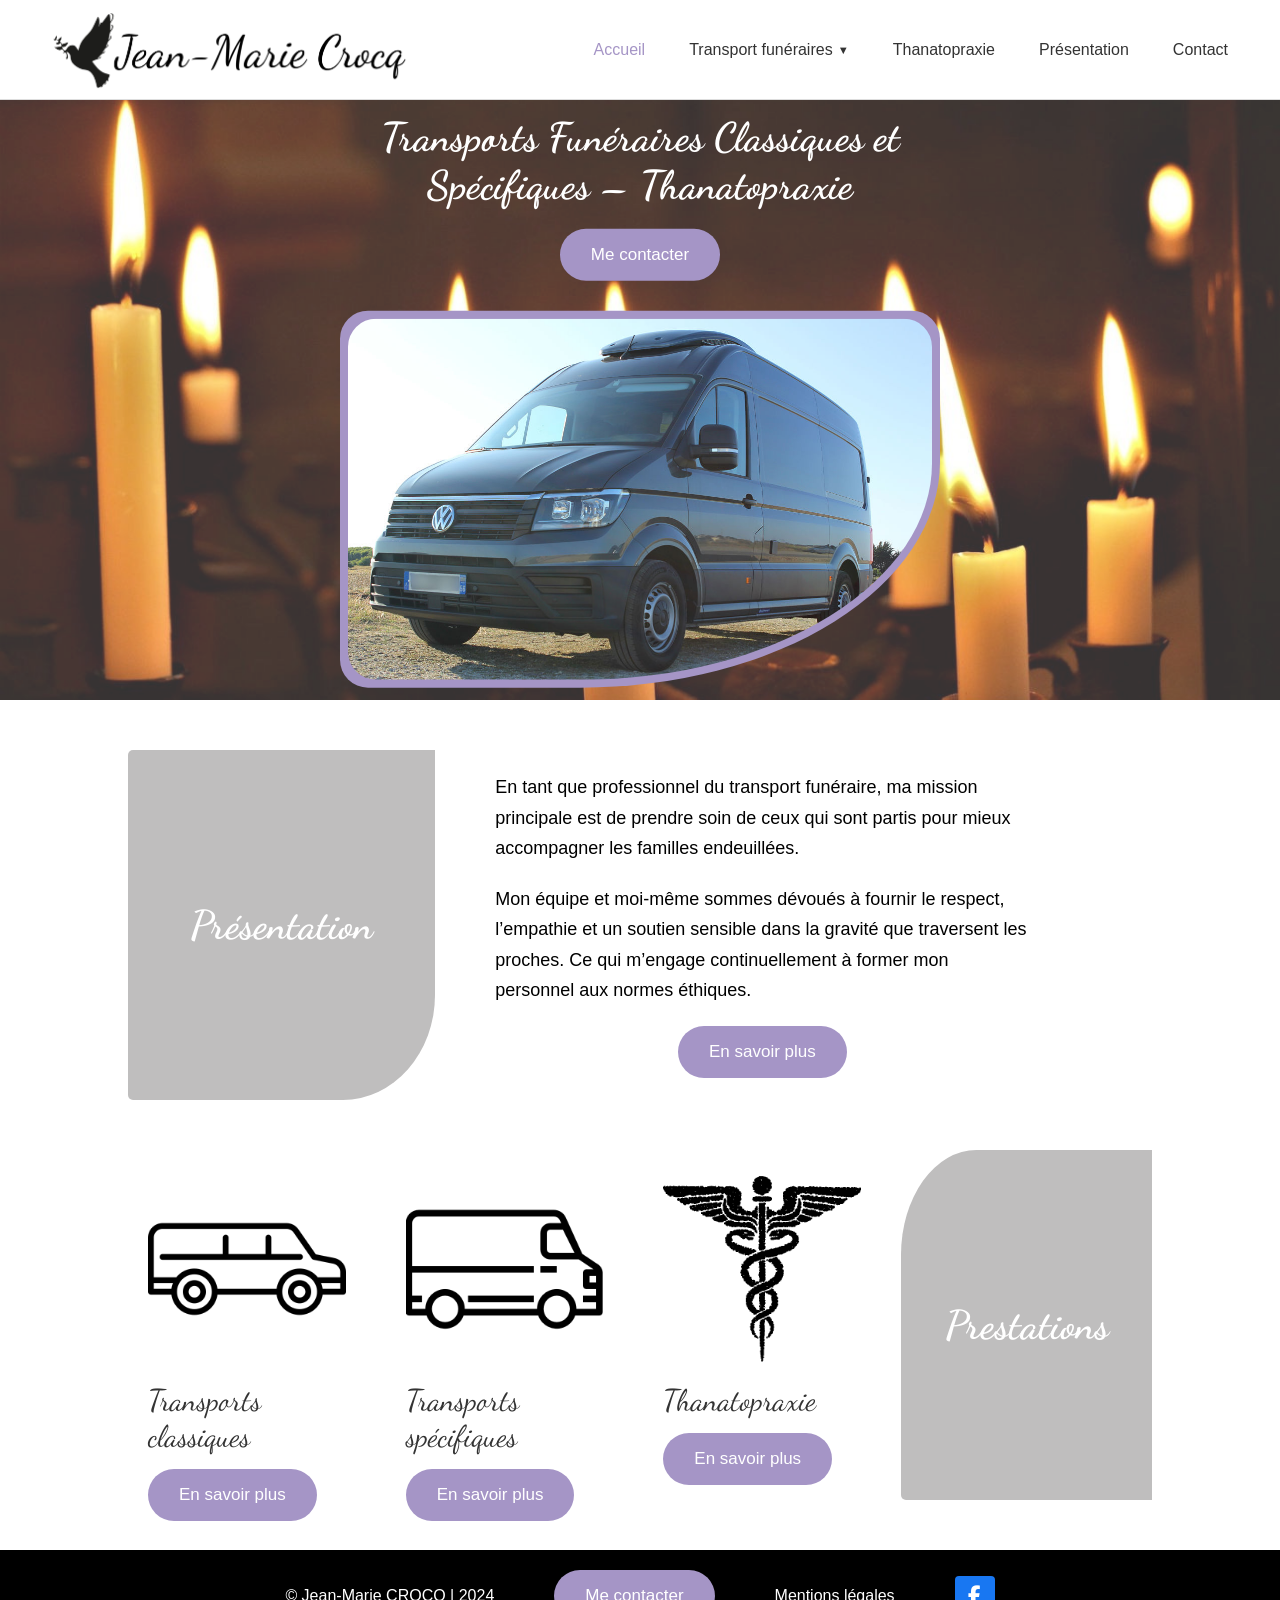
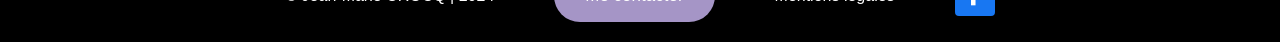
==== index.html @ d657bfb8 "premiere publication" ====
<!DOCTYPE html>
<html lang="fr-FR">
<head>
    <meta charset="UTF-8">
    <meta name="viewport" content="width=device-width, initial-scale=1.0">
    <title>Transport Funéraire Bretagne</title>
    <link rel="stylesheet" href="./styles.css">
    <link rel="stylesheet" href="https://cdnjs.cloudflare.com/ajax/libs/font-awesome/6.5.0/css/all.min.css">
    <link rel="preconnect" href="https://fonts.googleapis.com">
    <link rel="preconnect" href="https://fonts.gstatic.com" crossorigin>
    <link href="https://fonts.googleapis.com/css2?family=Dancing+Script:wght@400..700&display=swap" rel="stylesheet">
</head>
<body>

    <header>
        <nav>
            <div class="logo">
                <a href="./index.html"><img src="./Images/acceuil/Logo-Jean-marie-crocq-2.png" alt="Logo"></a>
            </div>

            <button class="menu-toggle">☰</button>

            <div class="Navigation">
                <ul>
                    <li><a href="#" class="active">Accueil</a></li>
                    <li class="dropdown">
                        <a href="#" class="dropdown-toggle">Transport funéraires <span class="arrow">▼</span></a>
                        <ul class="dropdown-menu">
                            <li><a href="./transports-specifiques.html">Transports spécifiques</a></li>
                            <li><a href="./transports-classiques.html">Transports classique</a></li>
                        </ul>
                    </li>
                    <li><a href="./thanatopraxie.html">Thanatopraxie</a></li>
                    <li><a href="./presentation.html">Présentation</a></li>
                    <li><a href="./contact.html">Contact</a></li>
                </ul>
            </div>
        </nav>
    </header>

    <main>
        <!-- Accueil -->
        <section class="acceuil">
            <img src="./Images/acceuil/bougies-deuil-funeraire.jpg" class="bougie" alt="Bougies deuil funéraire">
            <div class="Titre">
                <h1>Transports Funéraires Classiques et Spécifiques – Thanatopraxie</h1>
                <a href="./contact.html" class="btn btn-small">Me contacter</a>
                <div class="fond-camion">
                    <img src="./Images/acceuil/camion-transport-funeraire-specifique.jpg" class="camion-specifique" alt="Camion de transport funéraire spécifique">
                </div>
            </div>
        </section>

        <!-- Présentation -->
        <section class="presentation">
            <div class="presentation-titre">
                <h2>Présentation</h2>
            </div>
            <div class="presentation-texte">
                <p>En tant que professionnel du transport funéraire, ma mission principale est de prendre soin de ceux qui sont partis pour mieux accompagner les familles endeuillées.</p>
                <p>Mon équipe et moi-même sommes dévoués à fournir le respect, l’empathie et un soutien sensible dans la gravité que traversent les proches. Ce qui m’engage continuellement à former mon personnel aux normes éthiques.</p>
                <div class="texte-bas">
                    <a href="./presentation.html" class="btn">En savoir plus</a>
                </div>
            </div>
        </section>

        <!-- Prestations -->
        <section class="prestations">
            <div class="prestations-items">
                <div class="prestation-item">
                    <img src="./Images/acceuil/transport-funeraire-classique.png" alt="Transports classiques">
                    <p>Transports classiques</p>
                    <a href="./transports-classiques.html" class="btn">En savoir plus</a>
                </div>
                <div class="prestation-item">
                    <img src="./Images/acceuil/transport-funeraire-specifique.png" alt="Transports spécifiques">
                    <p>Transports spécifiques</p>
                    <a href="./transports-specifiques.html" class="btn">En savoir plus</a>
                </div>
                <div class="prestation-item">
                    <img src="./Images/acceuil/caduce-thanatopraxie.png" alt="caduce-thanatopraxie">
                    <p>Thanatopraxie</p>
                    <a href="./thanatopraxie.html" class="btn">En savoir plus</a>
                </div>
            </div>

            <div class="prestations-titre">
                <h2>Prestations</h2>
            </div>
        </section>
    </main>
    <script src="./script.js"></script>
    <!-- Footer -->
    <footer>
        <div class="footer-content">
            <p>&copy; Jean-Marie CROCQ | 2024</p>
            <a href="./contact.html" class="btn">Me contacter</a>
            <a href="./mentions-legales.html" class="mention-legales">Mentions légales</a>
            <div class="social">
                <a href="https://www.facebook.com/Transportfunerairebretagne" target="_blank" class="facebook-btn">
                    <i class="fab fa-facebook-f"></i>
                </a>
            </div>
        </div>
    </footer>

</body>
</html>
---- styles.css ----
:root{
    --btn-bg: #A595C6;
    --btn-text: white;
    --btn-hover-bg: grey;
    --btn-transition: 0.3s;
    --fond-texte: #BFBEBE;
}

* {
    margin: 0;
    padding: 0;
    box-sizing: border-box;
}

h1, h2, h3, h4, h5, h6 {
    font-family: 'Dancing Script', cursive;
    font-size: 2.5rem;
}


/**************************** Acceuil ********************/


/* HEADER */
header {
    position: fixed;
    top: 0;
    left: 0;
    z-index: 1000;
    width: 100%;
    height: 100px;
    background-color: white;
    display: flex;
    justify-content: center;
    padding: 0 40px;
    border-bottom: 1px solid #ddd;
}

/* NAV */
nav {
    width: 100%;
    max-width: 1200px;
    display: flex;
    align-items: center;
    justify-content: space-between;
}

.menu-toggle{
    display:none;
}

/* LOGO */
.logo {
    display: flex;
    align-items: center;
}

.logo img {
    max-height: 80px;
}

/* NAVIGATION */
.Navigation {
    display: flex;
    justify-content: flex-end;
}

nav ul {
    display: flex;
    gap: 20px;
    list-style: none;
    align-items: center;
}

nav li {
    position: relative;
}

nav a {
    display: flex;
    align-items: center;
    height: 40px;
    text-decoration: none;
    color: #333;
    font-size: 16px;
    padding: 8px 12px;
    transition: 0.3s;
}

nav a:hover {
    color: #A595C6;
}

nav a.active {
    color: #A595C6;
}

/* DROPDOWN */
.dropdown-toggle {
    display: inline-flex;
    align-items: center;
    gap: 5px;
    height: 100%;
}

.arrow {
    font-size: 0.7em;
}

.dropdown-menu {
    display: none;
    position: absolute;
    left: 0;
    background-color: white;
    min-width: 200px;
    flex-direction: column;
    box-shadow: 0 5px 15px rgba(0,0,0,0.1);
    border-radius: 5px;
}
.dropdown-menu li:first-child {
    margin-top: 10px;
}

.dropdown-menu li {
    width: 100%;
}

.dropdown-menu a {
    display: block;
    padding: 10px;
}

.dropdown-menu a:hover {
    background-color: #f0f0f0;
}

.dropdown:hover .dropdown-menu {
    display: flex;
}

/* MAIN CONTENT */
body {
    padding-top: 100px;
    font-family: Arial, sans-serif;
}

/* ACCUEIL */
.acceuil {
    position: relative;
    display: flex;
    flex-direction: column;
    align-items: center;
    width: 100%;
}

.bougie {
    width: 100%;
    height: 70vh;
    max-height: 600px;
    min-height: 400px;
    object-fit: cover;
    opacity: 0.8;
}

.Titre {
    position: absolute;
    top: 50%;
    left: 50%;
    transform: translate(-50%, -50%);
    text-align: center;
    display: flex;
    flex-direction: column;
    gap: 20px;
    color: white;
}


.fond-camion {
    width: 100%;
    max-width:600px;
    margin: 10px auto 0;
    background-color: var(--btn-bg);
    border-radius: 28px 28px 60% 28px;
    overflow: hidden;
    padding: 8px;
}

.camion-specifique {
    width: 100%;
    display: block;
    border-radius: 28px 28px 60% 28px;
}

.Titre .btn-small {
    width: auto;
    align-self: center;
    display: inline-block;
}

.btn-small {
    padding: 10px 20px;
    font-size: 16px;
    min-width: 150px;
    background-color: var(--btn-bg);
    color: var(--btn-text);
    transition: background-color var(--btn-transition), color var(--btn-transition);
}

.btn-small:hover {
    background-color: var(--btn-hover-bg);
    color: var(--btn-text);
}

/* PRÉSENTATION */
.presentation {
    display: flex;
    width: 80%;
    max-width: 1200px;
    height: 350px;
    margin: 50px auto;
    gap: 20px;
}

.presentation-titre {
    width: 30%;
    background-color: var(--fond-texte);
    color: white;
    display: flex;
    align-items: center;
    justify-content: center;
    border-radius: 5px 0 0 5px;
    border-bottom-right-radius: 30%;
    padding: 0 10px;
}

.presentation-titre h2 {
    color: white;
}

.presentation-texte {
    width: 60%;
    display: flex;
    flex-direction: column;
    justify-content: center;
    padding: 10px 40px;
    gap: 20px;
}

.presentation-texte p {
    font-size: 18px;
    line-height: 1.7;
}

.texte-bas {
    display: flex;
    justify-content: center;
}

/* PRESTATIONS */
.prestations {
    display: flex;
    width: 80%;
    height: 350px;
    max-width: 1200px;
    margin: 50px auto;
    gap: 20px;
}

.prestations-items {
    width: 90%;
    display: flex;
    gap: 20px;
    justify-content: space-between;
    align-items: stretch;
    margin: 0 auto;
}

.prestation-item {
    flex: 1;
    padding: 20px;
}

.prestation-item img {
    width: 100%;
    height: auto;
    max-height: 200px;
    object-fit: contain;
}

.prestation-item p {
    font-size: 30px;
    color: #333;
    margin-top: 10px;
    margin-bottom: 15px;
    font-family: 'Dancing Script', cursive;
}

.prestation-item a{
    margin-bottom: 10px;
}

.prestations-titre {
    width: 30%;
    display: flex;
    justify-content: center;
    align-items: center;
    background-color: var(--fond-texte);
    border-radius: 5px;
    border-radius: 5px 0 0 5px;
    border-top-left-radius: 30%;
}

.prestations-titre h2 {
    color: white;
    padding: 20px;
}

/* BOUTONS COMMUNS */
.btn {
    display: inline-block;
    padding: 16px 31px;
    font-size: 17px;
    text-decoration: none;
    border-radius: 28px;
    background-color: var(--btn-bg);
    color: var(--btn-text);
    cursor: pointer;
    transition: background-color var(--btn-transition), color var(--btn-transition);
}

.btn:hover {
    background-color: var(--btn-hover-bg);
    color: var(--btn-text);
}

/* FOOTER */
footer {
    padding: 20px;
    background-color: black;
    color: white;
    text-align: center;
}

footer .footer-content {
    display: flex;
    flex-wrap: wrap;
    justify-content: center;
    align-items: center;
    gap: 60px;
}

.mention-legales {
    color: white;
    text-decoration: none;
}

.mention-legales:hover {
    color: var(--btn-bg);
}

/* Social button */
.facebook-btn {
    width: 40px;
    height: 40px;
    background-color: #1877F2;
    color: white;
    display: flex;
    align-items: center;
    justify-content: center;
    border-radius: 4px;
    text-decoration: none;
    font-size: 20px;
    transition: 0.3s;
}

.facebook-btn:hover {
    background-color: #0d5ed7;
    transform: scale(1.05);
}

/****************************Transport specifique***********************/

.transportspe{
    display: flex;
    flex-direction: column;
    align-items: center;
    width: 100%;
}

.descriptioncrafter {
    display: flex;
    justify-content: center;
    align-items: flex-start;
    width: 100%;
    max-width: 1200px;
    margin: 20px auto;
    gap: 20px;
}

.descriptioncrafter > div {
    display: flex;
    flex-direction: column;
    justify-content: center;
    align-items: center;
}

.descriptioncrafter > div:first-child {
    display: flex;
    flex-direction: column;
    justify-content: center;
    align-items: flex-start;
}

.descriptioncrafter > div:last-child {
    width: 40%;
    display: flex;
    justify-content: center;
    align-items: center;
}

.cerceuil {
    width: 100%;
    height: auto;
    object-fit: cover;
    border-radius: 0 0 0 50%;
}

.textecrafter {
    width: 100%;
    display: flex;
    flex-direction: column;
    justify-content: center;
    gap: 20px;
}

.textecrafter h2{
    align-self: center;
    margin-bottom: 20px;
}

.separateur-texte {
    width: 30%;
    display: flex;
    justify-content: center;
    margin: 20px auto;
}

                /* Carrousel */

/* Conteneur global du carrousel */

.galerie {
    width:100%;
}

.carousel {
    display: flex;
    flex-direction: column;
    align-items: center;
    width: 85%;
    max-width: 1100px;
    margin: 50px auto;
}

.carousel-main {
    position: relative;
    width: 100%;
    overflow: visible;
    display: flex;
    align-items: center;
}

/* Boutons next / prev */
.carousel button {
    width:45px;
    height:45px;
    border-radius:50%;
    border:none;
    background:rgba(165,149,198,0.9);
    color:white;
    font-size:22px;
    cursor:pointer;
}

.carousel-main button {
    position: absolute;
    top: 50%;
    transform: translateY(-50%);
    z-index: 10;
}

.carousel-dots {
    display: flex;
    gap: 8px;
    margin-top: 15px;
}

.dot {
    width: 12px;
    height: 12px;
    border-radius: 50%;
    background: rgba(0,0,0,0.5);
    cursor: pointer;
}

.carousel-dots .dot {
    width:10px;
    height:10px;
    background:#ccc;
}

.carousel-dots .dot.active {
    background:#A595C6;
    transform:scale(1.2);
}

.dot.active {
    background: #A595C6;
}


.carousel button:hover {
    background: #A595C6;
}

.carousel button img {
    width: 24px;
    height: 24px;
}

#prev {
    left:-70px;
}


#next {
    right:-70px;
}

/* Conteneur des slides */
.carousel-inner {
    display: flex;
    width: 100%;
    height: 550px;
    overflow: hidden;
}

.carousel-inner .slide {
    flex: 0 0 100%;
}


/* Chaque slide */
.slide {
    flex: 0 0 100%;
    height: 100%;
    display: flex;
    justify-content: center;
    align-items: center;
}

.slide img {
    max-width: 90%;
    max-height: 90%;
    object-fit: contain;
    border-radius: 15px;
    box-shadow: 0 10px 25px rgba(0,0,0,0.15);
    cursor: zoom-in;
}

/* Style des dots de navigation */
.carousel-dots {
    display: flex;
    justify-content: center;
    gap: 8px;
    margin-top: 10px;
}

.carousel-dots .dot {
    width: 12px;
    height: 12px;
    border-radius: 50%;
    background-color: rgba(0, 0, 0, 0.5); /* Gris clair */
    transition: background-color 0.3s;
    cursor: pointer;
}

.carousel-dots .dot.active {
    background-color: #A595C6; /* Couleur de l'élément actif */
}

/* LIGHTBOX */
.lightbox {
    position: fixed;
    top: 0;
    left: 0;
    width: 100%;
    height: 100%;
    background: rgba(0,0,0,0.9);
    display: flex;
    align-items: center;
    justify-content: center;
    z-index: 2000;
}

.lightbox img {
    max-width: 90%;
    max-height: 90%;
}

.lightbox button {
    position: absolute;
    top: 50%;
    transform: translateY(-50%);
    
    width: 60px;
    height: 60px;
    border-radius: 50%;
    
    display: flex;
    align-items: center;
    justify-content: center;

    font-size: 30px;
    background: rgba(255,255,255,0.2);
    border: none;
    color: white;
    cursor: pointer;
}

.lightbox button:hover {
    background: rgba(255,255,255,0.4);
}

.lightbox .prev { left: 20px; }
.lightbox .next { right: 20px; }

.lightbox .close {
    position: absolute;
    top: 20px;
    right: 30px;
    font-size: 40px;
    color: white;
    cursor: pointer;
}


/****************************Transport Classique***********************/

.transportclassique {
    display: flex;
    flex-direction: column;
    align-items: center;
    width: 100%;
}

.vehiculepresentation{
    width: 80%;
}

.peugvolk{
    display: flex;
    flex-direction: row;
    margin: 30px;
    gap: 10%;
}


.peugexpert{
    flex: 1;
    display: flex;
    flex-direction: column;
    align-items: center;
    gap: 20px;
}

.peugexpert p{
    line-height: 2;
}

.peugexpert li{
    line-height: 2;
}

.volktransporteur{
    flex: 1;
    display: flex;
    flex-direction: column;
    align-items: center;
    gap: 20px;
}

.volktransporteur p{
    line-height: 2;
}

.volktransporteur li{
    line-height: 2;
}

.map-section{
    margin: 30px 0;
}


.map {
    display: flex;
    flex-direction: column;
    align-items: center;
    justify-content: center;
    width: 100%;
    gap: 20px;
}

.map iframe {
    width: 100%;
    height: 450px;
    border: 0;
}

.dimension{
    text-decoration: underline;
}

.imagecamion{
    display: flex;
    gap: 30px;
}

.imagecamion img {
    width: 100%;
    height: auto;
    object-fit: cover;
    border-radius: 10px;
    transition: transform 0.3s ease;
}

.imagecamion img:hover {
    transform: scale(1.2);
    cursor: zoom-in;
}




/****************************Thanatopraxie***********************/

.texte-thanato {
    width: 80%;
    margin: 50px auto;
}

.texte {
    display: flex;
    align-items: center;
    justify-content: top;
    gap: 60px;
}

.texte > div:first-child {
    flex: 2;
}

.images-thanato {
    flex: 1;
    display: flex;
    flex-direction: column;
    gap: 50px;
    align-items: center;
}

.images-thanato img {
    width: 100%;
    max-width: 350px;
    border-radius: 10px;
    object-fit: cover;
}

.texte p {
    margin: 20px 0;
    line-height: 1.8;
    text-align: justify;
}

.texte h2 {
    margin-bottom: 30px;
}

.experience-thanato{
    width: 80%;
    margin: 50px auto;
    display: flex;
    flex-direction: column;
    align-items: center;
    gap: 20px;
}

/****************************Presentation***********************/

.presentation-quisuisje{
    width: 80%;
    margin: 50px auto;
    display: flex;
    flex-direction: column;
    gap: 30px;
}

.quisuisje{
    display: flex;
    justify-content: center;
    align-items: center;
}

.texte-quisuisje p {
    margin: 20px 0;
    line-height: 1.8;
    text-align: justify;
}

.photo-presentation {
    width: 100%;
    border-radius: 10px;
    object-fit: cover;
    display: flex;
    justify-content: center;
    align-items: center;
    margin: 50px 0
}

/****************************Mentions légales******************************/

.mention-legal-texte {
    width: 80%;
    max-width: 1000px;
    margin: 50px auto;
    display: flex;
    flex-direction: column;
    gap: 40px;
}

.mention-legal-texte h2 {
    font-size: 2.2rem;
    margin-bottom: 15px;
    color: #444;
}

.mention-legal-texte p {
    margin-bottom: 10px;
    line-height: 1.8;
    text-align: justify;
    color: #333;
}





/****************************Haut de page***********************/

.haut-de-page{
    position: relative;
    width: 100%;
}

.haut-de-page h1{
    position: absolute;
    top: 50%;
    left: 40%;
    color: white;
    font-size: 52px;
    font-family: 'Dancing Script', handwriting;
    text-shadow: 
        1px 1px 2px black,
        -1px -1px 2px black,
        1px -1px 2px black,
        -1px 1px 2px black;
}

.bougie2 {
    width: 100%;
    height: 250px;
    object-fit: cover;
    opacity: 0.6;
    display: block;
}

.mention-legal-texte{
    width: 80%;
    display: flex;
    flex-direction: column;
    justify-content: center;
}





/********************************* CONTACT ******************************/


.contact-container {
    display: flex;
    gap: 40px;
    width: 80%;
    max-width: 1200px;
    margin: 50px auto;
    align-items: flex-start;
}

        /* FORMULAIRE */
.formulaire {
    flex: 2;
}

.formulaire h2 {
    margin-bottom: 10px;
}

.formulaire p {
    margin-bottom: 20px;
}


.formulaire form {
    display: flex;
    flex-direction: column;
    gap: 20px;
}


.ligne {
    display: flex;
    gap: 20px;
}


.champ {
    display: flex;
    flex-direction: column;
    flex: 1;
}

            /* Inputs */
input, textarea {
    padding: 12px;
    border: 1px solid #ccc;
    border-radius: 6px;
    font-size: 16px;
    width: 100%;
    background-color: #e6e6e6;
}

            /* Message */
textarea {
    min-height: 120px;
    resize: none;
}

            /* Bouton */
.formulaire button {
    background-color: #A595C6;
    color: white;
    padding: 12px;
    border: none;
    border-radius: 20px;
    cursor: pointer;
    transition: 0.3s;
    width: 20%;
}


button:hover {
    background-color: grey;
}

#success-message {
    display: none;
    color: green;
    margin-top: 10px;
}

        /* INFOS */
.information {
    flex: 1;
    background-color: #f5f5f5;
    padding: 25px;
    border-radius: 10px;
    border-left: 4px solid #A595C6;
}

.information h3 {
    margin-top: 15px;
    margin-bottom: 5px;
    font-size: 2rem;
}

.information a {
    display: block;
    margin-bottom: 10px;
    color: #333;
    text-decoration: none;
}

.information a:hover {
    color: #A595C6;
}

        /* Ligne icone + texte */
.info-ligne {
    display: flex;
    align-items: center;
    gap: 10px;
    margin-bottom: 10px;
}

        /* Icônes */
.info-ligne img {
    width: 20px;
    height: 20px;
    flex-shrink: 0;
}

        /* Texte à côté */
.info-ligne a,
.info-ligne p,
.info-ligne address {
    margin: 0;
    line-height: 1.4;
}

        /* Adresse bloc */
.info-ligne address {
    font-style: normal;
}

/* Message erreur */

.success-message {
    display: none;
    color: green;
    background: #e8ffe8;
    padding: 10px;
    border-radius: 5px;
    margin-bottom: 15px;
}

.error-message {
    display: none;
    color: red;
    background: #ffe8e8;
    padding: 10px;
    border-radius: 5px;
    margin-bottom: 10px;
}

/************************** RESPONSIVE **********************************/
@media (max-width: 768px) {
    /************************* General ************************/
    h1, h2, h3, h4, h5, h6 {
        font-family: 'Dancing Script', cursive;
        font-size: 2rem;
    }

    header {
        position: relative;
        height: 70px;
        padding: 10px 20px;
        z-index:3000;
    }

    body {
        padding-top: 0;
        background-color: white;
    }

    nav{
        display:flex;
        justify-content: space-between;
        align-items: center;
        gap:15px;
        flex-wrap:wrap;
    }

    .logo img{
        max-height:40px;
    }

    nav ul{
        flex-wrap:wrap;
        justify-content:center;
        gap:10px;
    }

    nav a{
        font-size:15px;
        padding:8px;
    }

    .menu-toggle{
        display:block;
        border:none;
        background:none;
        font-size:35px;
        cursor:pointer;
    }

    .Navigation{
        display:none;
        width:100%;
    }

    .Navigation.active{
        display:block;
        background-color: white;
        position: absolute;
        top: 70px;
        left: 0;
        width: 100%;
        z-index: 2000;
    }

    .Navigation ul{
        display:flex;
        flex-direction:column;
        width:100%;
    }

    .Navigation li{
        width:100%;
    }

    .Navigation a{
        justify-content:center;
        padding:12px;
        border-top:1px solid #ddd;
    }

    .dropdown {
        display: block;
        margin: 0;
        padding:0;
    }


    .dropdown-menu {
        display: none;
        position: static;
        flex-direction: column;
        width: 100%;
        background-color: white;
        box-shadow: none;
        margin: 0;
        border-top:none;
    }

    .dropdown-menu li {
        width: 100%;
    }

    .dropdown-menu a {
        padding: 12px;
        text-align: center;
        border-top: 1px solid #ddd;
        justify-content: center;
    }

    .dropdown > .dropdown-toggle {
        display: none;
        margin: 0;
        padding:0;
    }

    .dropdown-menu li:first-child {
        margin-top: 0;
    }

    .dropdown.active .dropdown-menu {
        display:flex;
    }

    .bougie {
        height: 60vh;
        min-height: 500px;
        max-height: 700px;
    }

    .haut-de-page h1 {
        width: 100%;
        left: 0;
        top: 50%;
        transform: translateY(-50%);
        text-align: center;
        font-size: 32px;
        line-height: 1.2;
    }


    .separateur-texte {
        width: 30%;
        margin: 20px auto;
    }

    footer .footer-content {
        flex-direction: column;
        gap: 15px;
    }

    footer .footer-content p {
        margin: 0;
    }

    footer .footer-content .btn {
        margin: 5px auto;
    }



    /************************* Acceuil ************************/
    .Titre{
        width:90%;
        top: 60%;
    }

    .Titre h1{
        font-size:2rem;
    }
    .presentation{
        flex-direction:column;
        height:auto;
        width:90%;
        margin: 50px auto;
    }

    .presentation-titre,
    .presentation-texte{
        width:100%;
    }

    .presentation-texte{
        padding: 20px;
        min-height: 180px;
    }

    .presentation-titre{
        min-height: 100px;
    }

    .presentation-titre h2 {
        font-size: 2.2rem;
    }

    .presentation-texte p {
        font-size: 16px;
        line-height: 1.6;
    }

    .prestations{
        flex-direction:column-reverse;
        height:auto;
        width:90%;
    }

    .prestations-titre{
        width:100%;
        min-height: 100px;
    }

    .prestations-items{
        width: 90%;
        display: flex;
        flex-direction: column;
        justify-content: center;
        align-items: center;
        gap: 20px;
    }

    .prestation-item{
        width: 90%;
        max-width: 420px;
        margin: auto;
        padding: 15px;
        display: flex;
        flex-direction: column;
        align-items: center;
        text-align: center;
    }
    .prestation-item img{
        width: 80%;
        max-height: 180px;
        margin: 0 auto;
        object-fit: contain;
    }

    .prestation-item p{
        width: 100%;
        text-align: center;
        font-size: 22px;
        margin: 8px 0;
    }

    .prestation-item .btn{
        padding: 10px 18px;
        font-size: 14px;
    }

    .prestation-item a{
        display: inline-block;
        margin: 10px auto;
    }




    /************************* Transport spécifique ************************/
    .descriptioncrafter {
        flex-direction: column;
        width: 90%;
        margin: 30px auto;
        gap: 30px;
    }

    .descriptioncrafter > div:first-child {
        width: 100%;
        align-items: center;
    }

    .descriptioncrafter > div:last-child {
        width: 100%;
    }

    .textecrafter {
        width: 100%;
        gap: 15px;
    }

    .textecrafter h2 {
        text-align: center;
        margin-bottom: 10px;
    }

    .textecrafter p {
        text-align: justify;
        line-height: 1.6;
    }

    .cerceuil {
        width: 100%;
        border-radius: 0 0 0 30%;
    }


    .contact-container {
        flex-direction: column;
    }

    .ligne {
        flex-direction: column;
    }

    .slide img {
        max-width: 85%;
        max-height: 240px;
    }

    .carousel {
        flex-direction: column;
        width: 95%;
        margin: 40px auto;
    }


    .carousel-inner {
        height: 250px;
    }

    .carousel button {
        width:35px;
        height:35px;
        font-size:18px;
        background: rgba(165,149,198,0.9);
    }

    .carousel-main button {
        position: absolute;
        top: 50%;
        transform: translateY(-50%);
        z-index: 10;
    }

    .carousel-main {
        overflow:hidden;
    }

    #prev {
        left:8px;
    }

    #next {
        right:8px;
    }


    
}
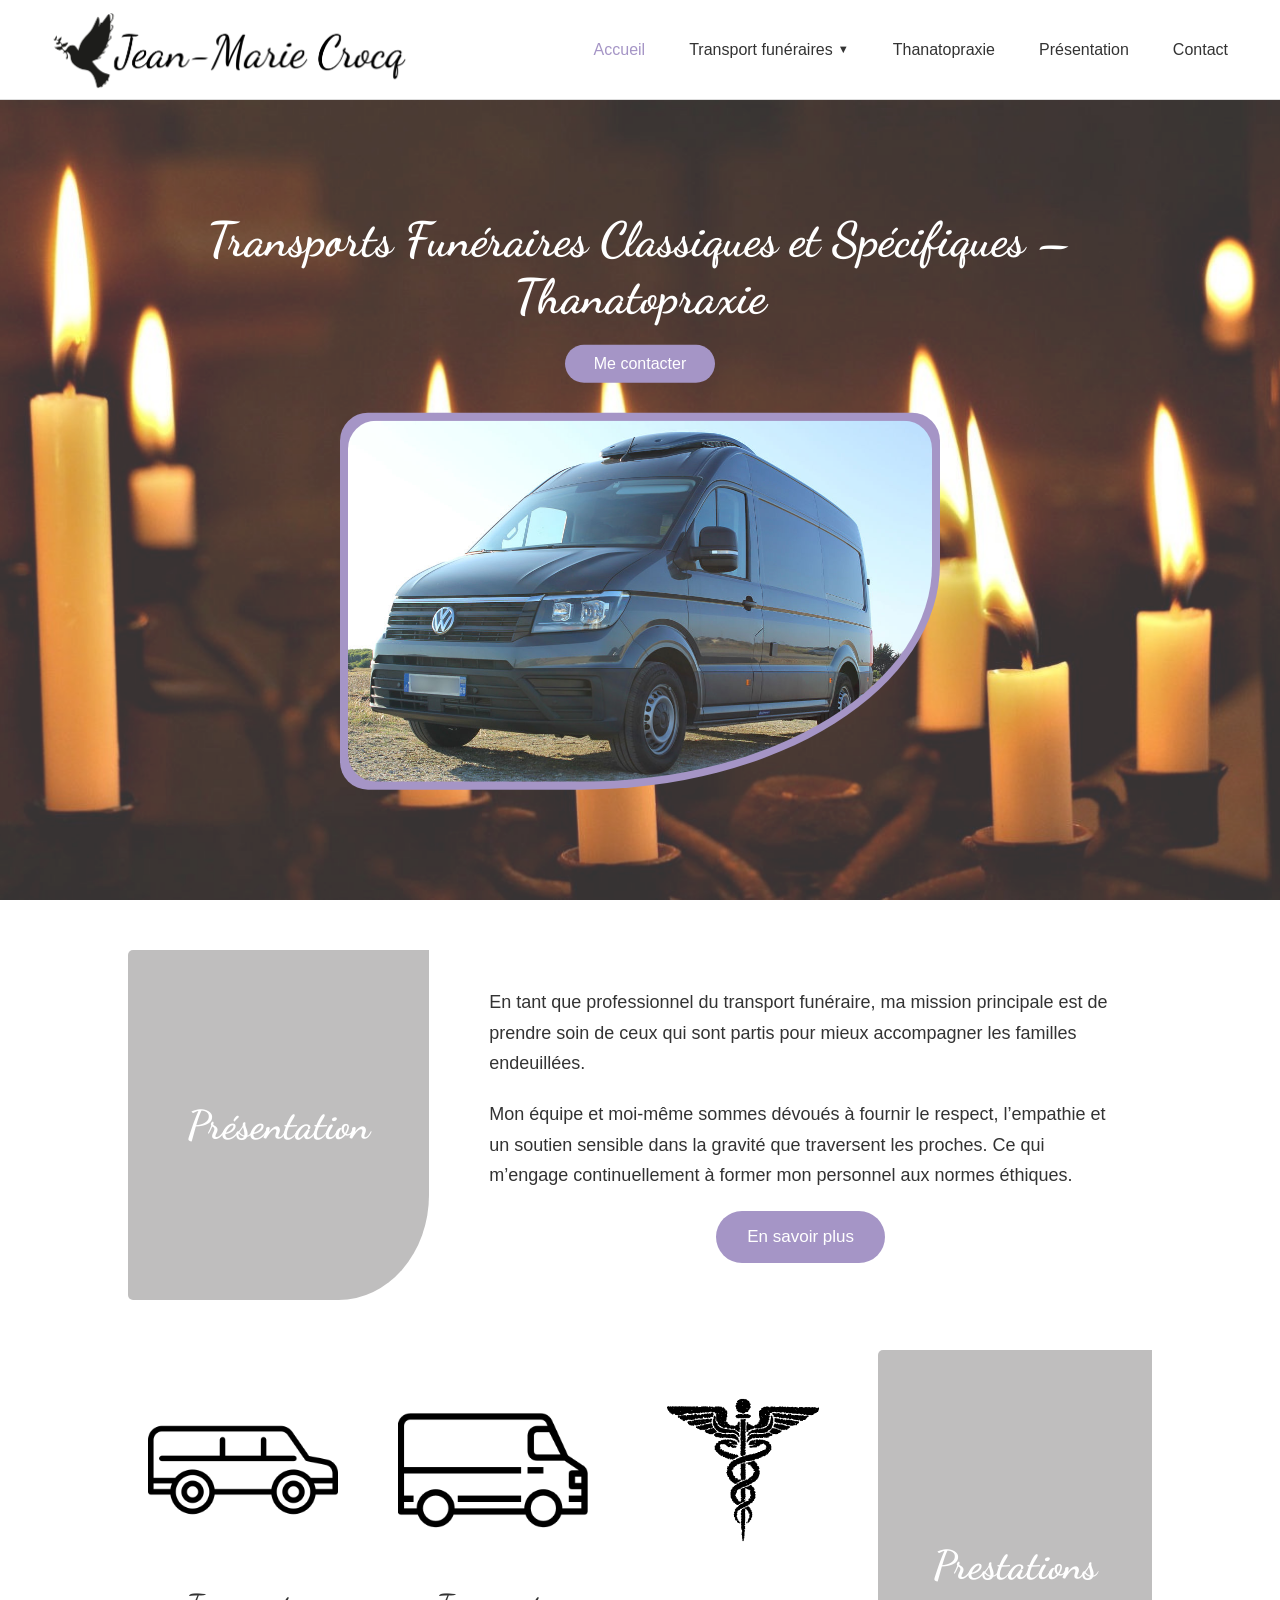
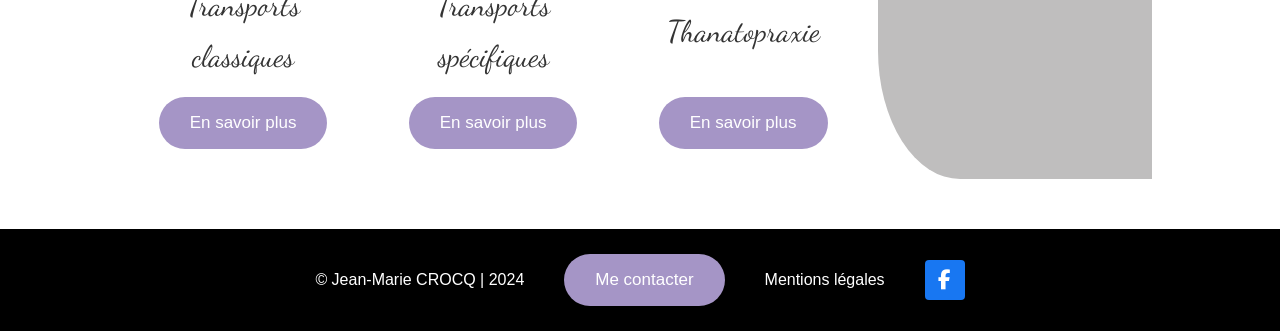
==== commit ad1857ad: "fix: multi correction emplacement et menu" ====
--- a/index.html
+++ b/index.html
@@ -3,13 +3,65 @@
 <head>
     <meta charset="UTF-8">
     <meta name="viewport" content="width=device-width, initial-scale=1.0">
-    <title>Transport Funéraire Bretagne</title>
+    <title>Transport Funéraire en Bretagne | Morbihan – Jean-Marie Crocq</title>
+    <meta 
+        name="description" 
+        content="Jean-Marie Crocq propose des services de transport funéraire classique et spécifique ainsi que la thanatopraxie dans le Morbihan et en Bretagne. Intervention auprès des professionnels du funéraire et des familles."
+    >
     <link rel="stylesheet" href="./styles.css">
-    <link rel="stylesheet" href="https://cdnjs.cloudflare.com/ajax/libs/font-awesome/6.5.0/css/all.min.css">
+    <link 
+        rel="stylesheet" 
+        href="https://cdnjs.cloudflare.com/ajax/libs/font-awesome/6.5.0/css/all.min.css"
+    >
     <link rel="preconnect" href="https://fonts.googleapis.com">
     <link rel="preconnect" href="https://fonts.gstatic.com" crossorigin>
-    <link href="https://fonts.googleapis.com/css2?family=Dancing+Script:wght@400..700&display=swap" rel="stylesheet">
+    <link 
+        href="https://fonts.googleapis.com/css2?family=Dancing+Script:wght@400..700&display=swap" 
+        rel="stylesheet"
+    >
+    <link rel="canonical" href="https://crocqjeanmarie.github.io/">
+
+    <script type="application/ld+json">
+    {
+        "@context": "https://schema.org",
+        "@type": "LocalBusiness",
+        "@id": "https://crocqjeanmarie.github.io/#business",
+        "name": "Transport Funéraire Bretagne",
+        "alternateName": "Jean-Marie Crocq",
+        "description": "Jean-Marie Crocq propose des services de transport funéraire classique et spécifique ainsi que la thanatopraxie dans le Morbihan et en Bretagne.",
+        "url": "https://crocqjeanmarie.github.io/",
+        "telephone": "+33684196247",
+        "email": "crocqjeanmarie56@gmail.com",
+        "image": "https://crocqjeanmarie.github.io/Images/acceuil/Logo-Jean-marie-crocq-2.png",
+        "address": {
+            "@type": "PostalAddress",
+            "streetAddress": "15 impasse KERBREDEVA",
+            "postalCode": "56400",
+            "addressLocality": "Ploemel",
+            "addressRegion": "Bretagne",
+            "addressCountry": "FR"
+        },
+        "areaServed": [
+            {
+                "@type": "AdministrativeArea",
+                "name": "Morbihan"
+            },
+            {
+                "@type": "AdministrativeArea",
+                "name": "Bretagne"
+            },
+            {
+                "@type": "Country",
+                "name": "France"
+            }
+        ],
+        "sameAs": [
+            "https://www.facebook.com/Transportfunerairebretagne"
+        ]
+    }
+    </script>
 </head>
+
 <body>
 
     <header>
@@ -18,11 +70,11 @@
                 <a href="./index.html"><img src="./Images/acceuil/Logo-Jean-marie-crocq-2.png" alt="Logo"></a>
             </div>
 
-            <button class="menu-toggle">☰</button>
+            <button class="menu-toggle" aria-label="Ouvrir le menu">☰</button>
 
             <div class="Navigation">
                 <ul>
-                    <li><a href="#" class="active">Accueil</a></li>
+                    <li><a href="./index.html" class="active">Accueil</a></li>
                     <li class="dropdown">
                         <a href="#" class="dropdown-toggle">Transport funéraires <span class="arrow">▼</span></a>
                         <ul class="dropdown-menu">
@@ -69,18 +121,18 @@
         <section class="prestations">
             <div class="prestations-items">
                 <div class="prestation-item">
-                    <img src="./Images/acceuil/transport-funeraire-classique.png" alt="Transports classiques">
+                    <img src="./Images/acceuil/transport-funeraire-classique.png" alt="Transport funéraire classique">
                     <p>Transports classiques</p>
                     <a href="./transports-classiques.html" class="btn">En savoir plus</a>
                 </div>
                 <div class="prestation-item">
-                    <img src="./Images/acceuil/transport-funeraire-specifique.png" alt="Transports spécifiques">
+                    <img src="./Images/acceuil/transport-funeraire-specifique.png" alt="Transport funéraire spécifique">
                     <p>Transports spécifiques</p>
                     <a href="./transports-specifiques.html" class="btn">En savoir plus</a>
                 </div>
                 <div class="prestation-item">
-                    <img src="./Images/acceuil/caduce-thanatopraxie.png" alt="caduce-thanatopraxie">
-                    <p>Thanatopraxie</p>
+                    <img src="./Images/acceuil/caduce-thanatopraxie.png" alt="caduce Illustration de la thanatopraxie" class="thanatopraxieitem">
+                    <p class="thanatopraxieitem">Thanatopraxie</p>
                     <a href="./thanatopraxie.html" class="btn">En savoir plus</a>
                 </div>
             </div>
@@ -98,7 +150,7 @@
             <a href="./contact.html" class="btn">Me contacter</a>
             <a href="./mentions-legales.html" class="mention-legales">Mentions légales</a>
             <div class="social">
-                <a href="https://www.facebook.com/Transportfunerairebretagne" target="_blank" class="facebook-btn">
+                <a href="https://www.facebook.com/Transportfunerairebretagne" target="_blank" class="facebook-btn" aria-label="Page Facebook de Transport Funéraire Bretagne">
                     <i class="fab fa-facebook-f"></i>
                 </a>
             </div>
--- a/styles.css
+++ b/styles.css
@@ -1,10 +1,16 @@
-:root{
+:root {
     --btn-bg: #A595C6;
     --btn-text: white;
-    --btn-hover-bg: grey;
+    --btn-hover-bg: #777;
     --btn-transition: 0.3s;
     --fond-texte: #BFBEBE;
-}
+    --texte: #333;
+    --bordure: #ddd;
+}
+
+/* =========================================================
+   RESET / BASE
+========================================================= */
 
 * {
     margin: 0;
@@ -12,16 +18,49 @@
     box-sizing: border-box;
 }
 
-h1, h2, h3, h4, h5, h6 {
+html {
+    scroll-behavior: smooth;
+    overflow-x: hidden;
+}
+
+body {
+    padding-top: 100px;
+    font-family: Arial, sans-serif;
+    color: var(--texte);
+    background-color: white;
+    overflow-x: hidden;
+}
+
+img {
+    max-width: 100%;
+    height: auto;
+}
+
+button,
+input,
+textarea {
+    font-family: inherit;
+}
+
+h1,
+h2,
+h3,
+h4,
+h5,
+h6 {
     font-family: 'Dancing Script', cursive;
     font-size: 2.5rem;
 }
 
-
-/**************************** Acceuil ********************/
-
-
-/* HEADER */
+p,
+li {
+    line-height: 1.7;
+}
+
+/* =========================================================
+   HEADER
+========================================================= */
+
 header {
     position: fixed;
     top: 0;
@@ -33,10 +72,9 @@
     display: flex;
     justify-content: center;
     padding: 0 40px;
-    border-bottom: 1px solid #ddd;
-}
-
-/* NAV */
+    border-bottom: 1px solid var(--bordure);
+}
+
 nav {
     width: 100%;
     max-width: 1200px;
@@ -45,26 +83,40 @@
     justify-content: space-between;
 }
 
-.menu-toggle{
-    display:none;
-}
-
-/* LOGO */
+/* =========================================================
+   LOGO
+========================================================= */
+
 .logo {
     display: flex;
     align-items: center;
+    flex-shrink: 0;
 }
 
 .logo img {
     max-height: 80px;
-}
-
-/* NAVIGATION */
+    width: auto;
+    display: block;
+}
+
+/* =========================================================
+   MENU
+========================================================= */
+
+.menu-toggle {
+    display: none;
+    border: none;
+    background: transparent;
+    color: #333;
+    cursor: pointer;
+}
+
 .Navigation {
     display: flex;
     justify-content: flex-end;
 }
 
+.Navigation > ul,
 nav ul {
     display: flex;
     gap: 20px;
@@ -84,21 +136,22 @@
     color: #333;
     font-size: 16px;
     padding: 8px 12px;
-    transition: 0.3s;
-}
-
-nav a:hover {
-    color: #A595C6;
-}
-
+    transition: color 0.3s ease, background-color 0.3s ease;
+}
+
+nav a:hover,
 nav a.active {
-    color: #A595C6;
-}
-
-/* DROPDOWN */
+    color: var(--btn-bg);
+}
+
+/* =========================================================
+   DROPDOWN
+========================================================= */
+
 .dropdown-toggle {
     display: inline-flex;
     align-items: center;
+    justify-content: center;
     gap: 5px;
     height: 100%;
 }
@@ -110,212 +163,55 @@
 .dropdown-menu {
     display: none;
     position: absolute;
+    top: 100%;
     left: 0;
+    min-width: 210px;
+    flex-direction: column;
     background-color: white;
-    min-width: 200px;
-    flex-direction: column;
-    box-shadow: 0 5px 15px rgba(0,0,0,0.1);
+    box-shadow: 0 5px 15px rgba(0, 0, 0, 0.1);
     border-radius: 5px;
-}
+    padding: 5px 0;
+}
+
+.dropdown-menu li {
+    width: 100%;
+}
+
 .dropdown-menu li:first-child {
-    margin-top: 10px;
-}
-
-.dropdown-menu li {
-    width: 100%;
+    margin-top: 0;
 }
 
 .dropdown-menu a {
-    display: block;
-    padding: 10px;
+    display: flex;
+    width: 100%;
+    padding: 12px;
 }
 
 .dropdown-menu a:hover {
     background-color: #f0f0f0;
 }
 
-.dropdown:hover .dropdown-menu {
-    display: flex;
-}
-
-/* MAIN CONTENT */
-body {
-    padding-top: 100px;
-    font-family: Arial, sans-serif;
-}
-
-/* ACCUEIL */
-.acceuil {
-    position: relative;
-    display: flex;
-    flex-direction: column;
-    align-items: center;
-    width: 100%;
-}
-
-.bougie {
-    width: 100%;
-    height: 70vh;
-    max-height: 600px;
-    min-height: 400px;
-    object-fit: cover;
-    opacity: 0.8;
-}
-
-.Titre {
-    position: absolute;
-    top: 50%;
-    left: 50%;
-    transform: translate(-50%, -50%);
-    text-align: center;
-    display: flex;
-    flex-direction: column;
-    gap: 20px;
-    color: white;
-}
-
-
-.fond-camion {
-    width: 100%;
-    max-width:600px;
-    margin: 10px auto 0;
-    background-color: var(--btn-bg);
-    border-radius: 28px 28px 60% 28px;
-    overflow: hidden;
-    padding: 8px;
-}
-
-.camion-specifique {
-    width: 100%;
-    display: block;
-    border-radius: 28px 28px 60% 28px;
-}
-
-.Titre .btn-small {
-    width: auto;
-    align-self: center;
-    display: inline-block;
-}
-
-.btn-small {
-    padding: 10px 20px;
-    font-size: 16px;
-    min-width: 150px;
-    background-color: var(--btn-bg);
-    color: var(--btn-text);
-    transition: background-color var(--btn-transition), color var(--btn-transition);
-}
-
-.btn-small:hover {
-    background-color: var(--btn-hover-bg);
-    color: var(--btn-text);
-}
-
-/* PRÉSENTATION */
-.presentation {
-    display: flex;
-    width: 80%;
-    max-width: 1200px;
-    height: 350px;
-    margin: 50px auto;
-    gap: 20px;
-}
-
-.presentation-titre {
-    width: 30%;
-    background-color: var(--fond-texte);
-    color: white;
-    display: flex;
-    align-items: center;
-    justify-content: center;
-    border-radius: 5px 0 0 5px;
-    border-bottom-right-radius: 30%;
-    padding: 0 10px;
-}
-
-.presentation-titre h2 {
-    color: white;
-}
-
-.presentation-texte {
-    width: 60%;
-    display: flex;
-    flex-direction: column;
-    justify-content: center;
-    padding: 10px 40px;
-    gap: 20px;
-}
-
-.presentation-texte p {
-    font-size: 18px;
-    line-height: 1.7;
-}
-
-.texte-bas {
-    display: flex;
-    justify-content: center;
-}
-
-/* PRESTATIONS */
-.prestations {
-    display: flex;
-    width: 80%;
-    height: 350px;
-    max-width: 1200px;
-    margin: 50px auto;
-    gap: 20px;
-}
-
-.prestations-items {
-    width: 90%;
-    display: flex;
-    gap: 20px;
-    justify-content: space-between;
-    align-items: stretch;
-    margin: 0 auto;
-}
-
-.prestation-item {
-    flex: 1;
-    padding: 20px;
-}
-
-.prestation-item img {
-    width: 100%;
-    height: auto;
-    max-height: 200px;
-    object-fit: contain;
-}
-
-.prestation-item p {
-    font-size: 30px;
-    color: #333;
-    margin-top: 10px;
-    margin-bottom: 15px;
-    font-family: 'Dancing Script', cursive;
-}
-
-.prestation-item a{
-    margin-bottom: 10px;
-}
-
-.prestations-titre {
-    width: 30%;
-    display: flex;
-    justify-content: center;
-    align-items: center;
-    background-color: var(--fond-texte);
-    border-radius: 5px;
-    border-radius: 5px 0 0 5px;
-    border-top-left-radius: 30%;
-}
-
-.prestations-titre h2 {
-    color: white;
-    padding: 20px;
-}
-
-/* BOUTONS COMMUNS */
+/* Desktop */
+@media (min-width: 1025px) {
+
+    .menu-toggle {
+        display: none;
+    }
+
+    .Navigation {
+        display: flex;
+    }
+
+    .dropdown:hover .dropdown-menu {
+        display: flex;
+    }
+
+}
+
+/* =========================================================
+   BOUTONS
+========================================================= */
+
 .btn {
     display: inline-block;
     padding: 16px 31px;
@@ -325,17 +221,249 @@
     background-color: var(--btn-bg);
     color: var(--btn-text);
     cursor: pointer;
-    transition: background-color var(--btn-transition), color var(--btn-transition);
+    transition:
+        background-color var(--btn-transition),
+        color var(--btn-transition),
+        transform 0.2s ease;
 }
 
 .btn:hover {
     background-color: var(--btn-hover-bg);
     color: var(--btn-text);
-}
-
-/* FOOTER */
+    transform: translateY(-1px);
+}
+
+.btn-small {
+    display: inline-block;
+    padding: 10px 20px;
+    font-size: 16px;
+    min-width: 150px;
+    background-color: var(--btn-bg);
+    color: var(--btn-text);
+    text-decoration: none;
+    transition: background-color var(--btn-transition);
+}
+
+.btn-small:hover {
+    background-color: var(--btn-hover-bg);
+    color: var(--btn-text);
+}
+
+/* =========================================================
+   ACCUEIL
+========================================================= */
+
+.acceuil {
+    position: relative;
+    display: flex;
+    flex-direction: column;
+    align-items: center;
+    width: 100%;
+    overflow: hidden;
+}
+
+.bougie {
+    width: 100%;
+    height: calc(100vh - 100px);
+    min-height: 500px;
+    object-fit: cover;
+    opacity: 0.8;
+    display: block;
+}
+
+.Titre {
+    position: absolute;
+    top: 50%;
+    left: 50%;
+    transform: translate(-50%, -50%);
+    width: 90%;
+    max-width: 1000px;
+    text-align: center;
+    display: flex;
+    flex-direction: column;
+    align-items: center;
+    gap: 20px;
+    color: white;
+    z-index: 2;
+}
+
+.Titre h1 {
+    font-size: 3rem;
+}
+
+.Titre .btn-small {
+    width: auto;
+    align-self: center;
+}
+
+.fond-camion {
+    width: 100%;
+    max-width: 600px;
+    margin: 10px auto 0;
+    background-color: var(--btn-bg);
+    border-radius: 28px 28px 60% 28px;
+    padding: 8px;
+    overflow: visible;
+}
+
+.camion-specifique {
+    width: 100%;
+    height: auto;
+    display: block;
+    border-radius: 28px 28px 60% 28px;
+    object-fit: contain;
+}
+
+
+@media (min-width: 1025px) and (max-height: 700px) {
+
+    .bougie {
+        min-height: 0;
+        height: calc(100vh - 100px);
+    }
+
+    .Titre {
+        top: 50%;
+        gap: 10px;
+    }
+
+    .Titre h1 {
+        font-size: 2.3rem;
+        line-height: 1.1;
+    }
+
+    .fond-camion {
+        max-width: 420px;
+        margin-top: 30px;
+        padding: 6px;
+    }
+}
+
+/* =========================================================
+   PRÉSENTATION ACCUEIL
+========================================================= */
+
+.presentation {
+    display: flex;
+    width: 80%;
+    max-width: 1200px;
+    min-height: 350px;
+    margin: 50px auto;
+    gap: 20px;
+}
+
+.presentation-titre {
+    width: 30%;
+    background-color: var(--fond-texte);
+    color: white;
+    display: flex;
+    align-items: center;
+    justify-content: center;
+    border-radius: 5px 0 30% 5px;
+    padding: 20px;
+}
+
+.presentation-titre h2 {
+    color: white;
+    text-align: center;
+}
+
+.presentation-texte {
+    width: 70%;
+    display: flex;
+    flex-direction: column;
+    justify-content: center;
+    padding: 20px 40px;
+    gap: 20px;
+}
+
+.presentation-texte p {
+    font-size: 18px;
+    line-height: 1.7;
+}
+
+.texte-bas {
+    display: flex;
+    justify-content: center;
+}
+
+/* =========================================================
+   PRESTATIONS
+========================================================= */
+
+.prestations {
+    display: flex;
+    width: 80%;
+    max-width: 1200px;
+    min-height: 350px;
+    margin: 50px auto;
+    gap: 20px;
+}
+
+.prestations-titre {
+    width: 30%;
+    display: flex;
+    justify-content: center;
+    align-items: center;
+    background-color: var(--fond-texte);
+    border-radius: 5px 0 0 30%;
+}
+
+.prestations-titre h2 {
+    color: white;
+    padding: 20px;
+    text-align: center;
+}
+
+.prestations-items {
+    width: 80%;
+    display: flex;
+    gap: 20px;
+}
+
+
+.prestation-item {
+    flex: 1;
+    padding: 20px;
+    align-items: self-start;
+    text-align: center;
+}
+
+
+.prestation-item img {
+    width: 100%;
+    height: 200px;
+    display: block;
+    margin: 0 auto;
+    object-fit: contain;
+}
+
+.prestation-item img.thanatopraxieitem {
+    width: 80%;
+}
+
+.prestation-item p {
+    font-size: 30px;
+    color: #333;
+    margin-top: 10px;
+    margin-bottom: 15px;
+    min-height: 102px;
+    display: flex;
+    align-items: center;
+    justify-content: center;
+    font-family: 'Dancing Script', cursive;
+}
+
+.prestation-item a {
+    margin-bottom: 10px;
+}
+
+/* =========================================================
+   FOOTER
+========================================================= */
+
 footer {
-    padding: 20px;
+    padding: 25px 20px;
     background-color: black;
     color: white;
     text-align: center;
@@ -346,7 +474,11 @@
     flex-wrap: wrap;
     justify-content: center;
     align-items: center;
-    gap: 60px;
+    gap: 40px;
+}
+
+footer .footer-content p {
+    margin: 0;
 }
 
 .mention-legales {
@@ -358,7 +490,12 @@
     color: var(--btn-bg);
 }
 
-/* Social button */
+.social {
+    display: flex;
+    justify-content: center;
+    align-items: center;
+}
+
 .facebook-btn {
     width: 40px;
     height: 40px;
@@ -378,9 +515,55 @@
     transform: scale(1.05);
 }
 
-/****************************Transport specifique***********************/
-
-.transportspe{
+/*******************************
+ * HAUT DE PAGE - VERSION CORRIGÉE
+ *******************************/
+
+.haut-de-page {
+    position: relative;
+    width: 100%;
+    overflow: hidden;
+}
+
+.bougie2 {
+    display: block;
+    width: 100%;
+    height: 250px;
+    object-fit: cover;
+    object-position: center center;
+    opacity: 0.6;
+}
+
+.haut-de-page h1 {
+    position: absolute;
+    top: 50%;
+    left: 50%;
+    transform: translate(-50%, -50%);
+
+    width: 90%;
+    margin: 0;
+
+    color: white;
+    text-align: center;
+
+    font-family: 'Dancing Script', cursive;
+    font-size: 52px;
+    line-height: 1.2;
+
+    text-shadow:
+        1px 1px 2px black,
+        -1px -1px 2px black,
+        1px -1px 2px black,
+        -1px 1px 2px black;
+
+    z-index: 2;
+}
+
+/* =========================================================
+   TRANSPORT SPÉCIFIQUE
+========================================================= */
+
+.transportspe {
     display: flex;
     flex-direction: column;
     align-items: center;
@@ -390,32 +573,44 @@
 .descriptioncrafter {
     display: flex;
     justify-content: center;
-    align-items: flex-start;
-    width: 100%;
+    align-items: center;
+    width: 90%;
     max-width: 1200px;
-    margin: 20px auto;
-    gap: 20px;
-}
-
-.descriptioncrafter > div {
+    margin: 40px auto;
+    gap: 50px;
+}
+
+.descriptioncrafter > div:first-child {
+    width: 60%;
     display: flex;
     flex-direction: column;
     justify-content: center;
-    align-items: center;
-}
-
-.descriptioncrafter > div:first-child {
+}
+
+.descriptioncrafter > div:last-child {
+    width: 40%;
+    display: flex;
+    justify-content: center;
+    align-items: center;
+}
+
+.textecrafter {
+    width: 100%;
     display: flex;
     flex-direction: column;
     justify-content: center;
-    align-items: flex-start;
-}
-
-.descriptioncrafter > div:last-child {
-    width: 40%;
-    display: flex;
-    justify-content: center;
-    align-items: center;
+    gap: 20px;
+}
+
+.textecrafter h2 {
+    align-self: center;
+    margin-bottom: 20px;
+    text-align: center;
+}
+
+.textecrafter p {
+    line-height: 1.8;
+    text-align: justify;
 }
 
 .cerceuil {
@@ -425,32 +620,18 @@
     border-radius: 0 0 0 50%;
 }
 
-.textecrafter {
-    width: 100%;
-    display: flex;
-    flex-direction: column;
-    justify-content: center;
-    gap: 20px;
-}
-
-.textecrafter h2{
-    align-self: center;
-    margin-bottom: 20px;
-}
-
 .separateur-texte {
     width: 30%;
-    display: flex;
-    justify-content: center;
+    display: block;
     margin: 20px auto;
 }
 
-                /* Carrousel */
-
-/* Conteneur global du carrousel */
+/* =========================================================
+   CARROUSEL
+========================================================= */
 
 .galerie {
-    width:100%;
+    width: 100%;
 }
 
 .carousel {
@@ -465,138 +646,95 @@
 .carousel-main {
     position: relative;
     width: 100%;
-    overflow: visible;
-    display: flex;
-    align-items: center;
-}
-
-/* Boutons next / prev */
+}
+
+.carousel-inner {
+    display: flex;
+    width: 100%;
+    height: 550px;
+    overflow: hidden;
+}
+
+.slide {
+    flex: 0 0 100%;
+    width: 100%;
+    min-width: 100%;
+    height: 100%;
+    display: flex;
+    justify-content: center;
+    align-items: center;
+}
+
+.slide img {
+    max-width: 90%;
+    max-height: 90%;
+    width: auto;
+    height: auto;
+    object-fit: contain;
+    border-radius: 15px;
+    box-shadow: 0 10px 25px rgba(0, 0, 0, 0.15);
+    cursor: zoom-in;
+}
+
 .carousel button {
-    width:45px;
-    height:45px;
-    border-radius:50%;
-    border:none;
-    background:rgba(165,149,198,0.9);
-    color:white;
-    font-size:22px;
-    cursor:pointer;
-}
-
-.carousel-main button {
     position: absolute;
     top: 50%;
     transform: translateY(-50%);
+    width: 45px;
+    height: 45px;
+    border: none;
+    border-radius: 50%;
+    background: rgba(165, 149, 198, 0.9);
+    color: white;
+    font-size: 22px;
+    cursor: pointer;
     z-index: 10;
+    transition: background-color 0.3s;
+}
+
+.carousel button:hover {
+    background-color: var(--btn-bg);
+}
+
+#prev {
+    left: -70px;
+}
+
+#next {
+    right: -70px;
 }
 
 .carousel-dots {
     display: flex;
+    justify-content: center;
     gap: 8px;
     margin-top: 15px;
-}
-
-.dot {
-    width: 12px;
-    height: 12px;
-    border-radius: 50%;
-    background: rgba(0,0,0,0.5);
-    cursor: pointer;
-}
-
-.carousel-dots .dot {
-    width:10px;
-    height:10px;
-    background:#ccc;
-}
-
-.carousel-dots .dot.active {
-    background:#A595C6;
-    transform:scale(1.2);
-}
-
-.dot.active {
-    background: #A595C6;
-}
-
-
-.carousel button:hover {
-    background: #A595C6;
-}
-
-.carousel button img {
-    width: 24px;
-    height: 24px;
-}
-
-#prev {
-    left:-70px;
-}
-
-
-#next {
-    right:-70px;
-}
-
-/* Conteneur des slides */
-.carousel-inner {
-    display: flex;
-    width: 100%;
-    height: 550px;
-    overflow: hidden;
-}
-
-.carousel-inner .slide {
-    flex: 0 0 100%;
-}
-
-
-/* Chaque slide */
-.slide {
-    flex: 0 0 100%;
-    height: 100%;
-    display: flex;
-    justify-content: center;
-    align-items: center;
-}
-
-.slide img {
-    max-width: 90%;
-    max-height: 90%;
-    object-fit: contain;
-    border-radius: 15px;
-    box-shadow: 0 10px 25px rgba(0,0,0,0.15);
-    cursor: zoom-in;
-}
-
-/* Style des dots de navigation */
-.carousel-dots {
-    display: flex;
-    justify-content: center;
-    gap: 8px;
-    margin-top: 10px;
 }
 
 .carousel-dots .dot {
     width: 12px;
     height: 12px;
     border-radius: 50%;
-    background-color: rgba(0, 0, 0, 0.5); /* Gris clair */
-    transition: background-color 0.3s;
+    background-color: rgba(0, 0, 0, 0.4);
     cursor: pointer;
+    transition: background-color 0.3s, transform 0.3s;
 }
 
 .carousel-dots .dot.active {
-    background-color: #A595C6; /* Couleur de l'élément actif */
-}
-
-/* LIGHTBOX */
+    background-color: var(--btn-bg);
+    transform: scale(1.2);
+}
+
+/* =========================================================
+   LIGHTBOX
+========================================================= */
+
 .lightbox {
     position: fixed;
-    top: 0;
-    left: 0;
+    inset: 0;
     width: 100%;
     height: 100%;
-    background: rgba(0,0,0,0.9);
+    background: rgba(0, 0, 0, 0.9);
     display: flex;
     align-items: center;
     justify-content: center;
@@ -612,28 +750,30 @@
     position: absolute;
     top: 50%;
     transform: translateY(-50%);
-    
     width: 60px;
     height: 60px;
     border-radius: 50%;
-    
     display: flex;
     align-items: center;
     justify-content: center;
-
     font-size: 30px;
-    background: rgba(255,255,255,0.2);
+    background: rgba(255, 255, 255, 0.2);
     border: none;
     color: white;
     cursor: pointer;
 }
 
 .lightbox button:hover {
-    background: rgba(255,255,255,0.4);
-}
-
-.lightbox .prev { left: 20px; }
-.lightbox .next { right: 20px; }
+    background: rgba(255, 255, 255, 0.4);
+}
+
+.lightbox .prev {
+    left: 20px;
+}
+
+.lightbox .next {
+    right: 20px;
+}
 
 .lightbox .close {
     position: absolute;
@@ -644,8 +784,9 @@
     cursor: pointer;
 }
 
-
-/****************************Transport Classique***********************/
+/* =========================================================
+   TRANSPORT CLASSIQUE
+========================================================= */
 
 .transportclassique {
     display: flex;
@@ -654,19 +795,20 @@
     width: 100%;
 }
 
-.vehiculepresentation{
+.vehiculepresentation {
     width: 80%;
-}
-
-.peugvolk{
+    max-width: 1200px;
+}
+
+.peugvolk {
     display: flex;
     flex-direction: row;
-    margin: 30px;
-    gap: 10%;
-}
-
-
-.peugexpert{
+    margin: 40px 0;
+    gap: 60px;
+}
+
+.peugexpert,
+.volktransporteur {
     flex: 1;
     display: flex;
     flex-direction: column;
@@ -674,34 +816,17 @@
     gap: 20px;
 }
 
-.peugexpert p{
-    line-height: 2;
-}
-
-.peugexpert li{
-    line-height: 2;
-}
-
-.volktransporteur{
-    flex: 1;
-    display: flex;
-    flex-direction: column;
-    align-items: center;
-    gap: 20px;
-}
-
-.volktransporteur p{
-    line-height: 2;
-}
-
-.volktransporteur li{
-    line-height: 2;
-}
-
-.map-section{
-    margin: 30px 0;
-}
-
+.peugexpert p,
+.volktransporteur p,
+.peugexpert li,
+.volktransporteur li {
+    line-height: 1.8;
+}
+
+.map-section {
+    width: 100%;
+    margin: 40px 0;
+}
 
 .map {
     display: flex;
@@ -718,11 +843,11 @@
     border: 0;
 }
 
-.dimension{
+.dimension {
     text-decoration: underline;
 }
 
-.imagecamion{
+.imagecamion {
     display: flex;
     gap: 30px;
 }
@@ -736,29 +861,30 @@
 }
 
 .imagecamion img:hover {
-    transform: scale(1.2);
+    transform: scale(1.05);
     cursor: zoom-in;
 }
 
-
-
-
-/****************************Thanatopraxie***********************/
+/* =========================================================
+   THANATOPRAXIE
+========================================================= */
 
 .texte-thanato {
     width: 80%;
+    max-width: 1200px;
     margin: 50px auto;
 }
 
 .texte {
     display: flex;
-    align-items: center;
-    justify-content: top;
+    align-items: flex-start;
+    justify-content: center;
     gap: 60px;
 }
 
 .texte > div:first-child {
     flex: 2;
+    min-width: 0;
 }
 
 .images-thanato {
@@ -784,10 +910,16 @@
 
 .texte h2 {
     margin-bottom: 30px;
-}
-
-.experience-thanato{
+    text-align: center;
+}
+
+.experience {
+    width: 100%;
+}
+
+.experience-thanato {
     width: 80%;
+    max-width: 1000px;
     margin: 50px auto;
     display: flex;
     flex-direction: column;
@@ -795,17 +927,24 @@
     gap: 20px;
 }
 
-/****************************Presentation***********************/
-
-.presentation-quisuisje{
+.experience-thanato p {
+    text-align: justify;
+}
+
+/* =========================================================
+   PRÉSENTATION
+========================================================= */
+
+.presentation-quisuisje {
     width: 80%;
+    max-width: 1200px;
     margin: 50px auto;
     display: flex;
     flex-direction: column;
     gap: 30px;
 }
 
-.quisuisje{
+.quisuisje {
     display: flex;
     justify-content: center;
     align-items: center;
@@ -818,16 +957,26 @@
 }
 
 .photo-presentation {
-    width: 100%;
+    width: 80%;
+    max-width: 1200px;
+    margin: 50px auto;
+    display: flex;
+    justify-content: center;
+    align-items: center;
+}
+
+.photo-presentation img {
+    width: 100%;
+    max-width: 700px;
+    height: auto;
     border-radius: 10px;
     object-fit: cover;
-    display: flex;
-    justify-content: center;
-    align-items: center;
-    margin: 50px 0
-}
-
-/****************************Mentions légales******************************/
+    display: block;
+}
+
+/* =========================================================
+   MENTIONS LÉGALES
+========================================================= */
 
 .mention-legal-texte {
     width: 80%;
@@ -851,65 +1000,22 @@
     color: #333;
 }
 
-
-
-
-
-/****************************Haut de page***********************/
-
-.haut-de-page{
-    position: relative;
-    width: 100%;
-}
-
-.haut-de-page h1{
-    position: absolute;
-    top: 50%;
-    left: 40%;
-    color: white;
-    font-size: 52px;
-    font-family: 'Dancing Script', handwriting;
-    text-shadow: 
-        1px 1px 2px black,
-        -1px -1px 2px black,
-        1px -1px 2px black,
-        -1px 1px 2px black;
-}
-
-.bougie2 {
-    width: 100%;
-    height: 250px;
-    object-fit: cover;
-    opacity: 0.6;
-    display: block;
-}
-
-.mention-legal-texte{
-    width: 80%;
-    display: flex;
-    flex-direction: column;
-    justify-content: center;
-}
-
-
-
-
-
-/********************************* CONTACT ******************************/
-
+/* =========================================================
+   CONTACT
+========================================================= */
 
 .contact-container {
     display: flex;
     gap: 40px;
     width: 80%;
-    max-width: 1200px;
+    max-width: 1100px;
     margin: 50px auto;
     align-items: flex-start;
 }
 
-        /* FORMULAIRE */
 .formulaire {
     flex: 2;
+    min-width: 0;
 }
 
 .formulaire h2 {
@@ -920,19 +1026,16 @@
     margin-bottom: 20px;
 }
 
-
 .formulaire form {
     display: flex;
     flex-direction: column;
     gap: 20px;
 }
 
-
 .ligne {
     display: flex;
     gap: 20px;
 }
-
 
 .champ {
     display: flex;
@@ -940,8 +1043,8 @@
     flex: 1;
 }
 
-            /* Inputs */
-input, textarea {
+input,
+textarea {
     padding: 12px;
     border: 1px solid #ccc;
     border-radius: 6px;
@@ -950,26 +1053,29 @@
     background-color: #e6e6e6;
 }
 
-            /* Message */
+input:focus,
+textarea:focus {
+    outline: 2px solid rgba(165, 149, 198, 0.35);
+    border-color: var(--btn-bg);
+}
+
 textarea {
     min-height: 120px;
-    resize: none;
-}
-
-            /* Bouton */
+    resize: vertical;
+}
+
 .formulaire button {
-    background-color: #A595C6;
+    background-color: var(--btn-bg);
     color: white;
     padding: 12px;
     border: none;
     border-radius: 20px;
     cursor: pointer;
     transition: 0.3s;
-    width: 20%;
-}
-
-
-button:hover {
+    width: 30%;
+}
+
+.formulaire button:hover {
     background-color: grey;
 }
 
@@ -978,62 +1084,6 @@
     color: green;
     margin-top: 10px;
 }
-
-        /* INFOS */
-.information {
-    flex: 1;
-    background-color: #f5f5f5;
-    padding: 25px;
-    border-radius: 10px;
-    border-left: 4px solid #A595C6;
-}
-
-.information h3 {
-    margin-top: 15px;
-    margin-bottom: 5px;
-    font-size: 2rem;
-}
-
-.information a {
-    display: block;
-    margin-bottom: 10px;
-    color: #333;
-    text-decoration: none;
-}
-
-.information a:hover {
-    color: #A595C6;
-}
-
-        /* Ligne icone + texte */
-.info-ligne {
-    display: flex;
-    align-items: center;
-    gap: 10px;
-    margin-bottom: 10px;
-}
-
-        /* Icônes */
-.info-ligne img {
-    width: 20px;
-    height: 20px;
-    flex-shrink: 0;
-}
-
-        /* Texte à côté */
-.info-ligne a,
-.info-ligne p,
-.info-ligne address {
-    margin: 0;
-    line-height: 1.4;
-}
-
-        /* Adresse bloc */
-.info-ligne address {
-    font-style: normal;
-}
-
-/* Message erreur */
 
 .success-message {
     display: none;
@@ -1053,104 +1103,605 @@
     margin-bottom: 10px;
 }
 
-/************************** RESPONSIVE **********************************/
+.information {
+    flex: 1;
+    min-width: 0;
+    background-color: #f5f5f5;
+    padding: 25px;
+    border-radius: 10px;
+    border-left: 4px solid var(--btn-bg);
+    overflow-wrap: break-word;
+}
+
+.information h3 {
+    margin-top: 15px;
+    margin-bottom: 5px;
+    font-size: 2rem;
+}
+
+.information h3:first-child {
+    margin-top: 0;
+}
+
+.information a {
+    display: block;
+    margin-bottom: 10px;
+    color: #333;
+    text-decoration: none;
+}
+
+.information a:hover {
+    color: var(--btn-bg);
+}
+
+.info-ligne {
+    display: flex;
+    align-items: flex-start;
+    gap: 10px;
+    margin-bottom: 10px;
+    min-width: 0;
+}
+
+.info-ligne > div {
+    min-width: 0;
+}
+
+.info-ligne a {
+    overflow-wrap: anywhere;
+}
+
+.info-ligne img {
+    width: 20px;
+    height: 20px;
+    flex-shrink: 0;
+}
+
+.info-ligne a,
+.info-ligne p,
+.info-ligne address {
+    margin: 0;
+    line-height: 1.4;
+}
+
+.info-ligne address {
+    font-style: normal;
+}
+
+/* =========================================================
+   TABLETTE
+   769px -> 1024px
+========================================================= */
+
+@media (min-width: 769px) and (max-width: 1024px) {
+
+    body {
+        padding-top: 85px;
+    }
+
+    h1,
+    h2,
+    h3,
+    h4,
+    h5,
+    h6 {
+        font-size: 2.2rem;
+    }
+
+    /* HEADER */
+
+    header {
+        height: 85px;
+        padding: 0 25px;
+    }
+
+    nav {
+        max-width: 100%;
+    }
+
+    .logo img {
+        max-height: 60px;
+    }
+
+    /* HAMBURGER */
+
+    .menu-toggle {
+        display: block;
+        font-size: 34px;
+        line-height: 1;
+        padding: 5px;
+        z-index: 4000;
+    }
+
+    .menu-toggle:hover {
+        background-color: transparent;
+        color: var(--btn-bg);
+    }
+
+    /* MENU */
+
+    .Navigation {
+        display: none;
+        position: absolute;
+        top: 85px;
+        left: 0;
+        width: 100%;
+        background-color: white;
+        z-index: 3000;
+        box-shadow: 0 5px 15px rgba(0, 0, 0, 0.1);
+    }
+
+    .Navigation.active {
+        display: block;
+    }
+
+    .Navigation > ul {
+        display: flex;
+        flex-direction: column;
+        width: 100%;
+        gap: 0;
+    }
+
+    .Navigation li {
+        width: 100%;
+    }
+
+    .Navigation a {
+        width: 100%;
+        justify-content: center;
+        padding: 15px;
+        border-top: 1px solid #ddd;
+    }
+
+    /* SOUS MENU */
+
+    .dropdown {
+        width: 100%;
+    }
+
+    .dropdown-toggle {
+        width: 100%;
+        justify-content: center;
+        padding: 15px;
+    }
+
+    .dropdown-menu {
+        display: none;
+        position: static;
+        width: 100%;
+        min-width: 0;
+        box-shadow: none;
+        border-radius: 0;
+        background-color: #fafafa;
+        padding: 0;
+    }
+
+    .dropdown.active .dropdown-menu {
+        display: flex;
+    }
+
+    .dropdown-menu a {
+        padding: 14px;
+    }
+
+    /* HAUT DE PAGE */
+
+    .bougie2 {
+        height: 220px;
+    }
+
+    .haut-de-page h1 {
+        font-size: 44px;
+        left: 50%;
+    }
+
+    /* ACCUEIL */
+
+    .bougie {
+        height: calc(100vh - 85px);
+        min-height: 450px;
+        max-height: 650px;
+    }
+
+    .Titre {
+        width: 85%;
+    }
+
+    .Titre h1 {
+        font-size: 2.7rem;
+    }
+
+    /* PRÉSENTATION */
+
+    .presentation {
+        width: 90%;
+        max-width: 900px;
+        min-height: 350px;
+    }
+
+    .presentation-titre {
+        width: 35%;
+    }
+
+    .presentation-texte {
+        width: 65%;
+        padding: 20px 25px;
+    }
+
+    .presentation-texte p {
+        font-size: 16px;
+        line-height: 1.7;
+    }
+
+    /* PRESTATIONS */
+
+    .prestations {
+        width: 90%;
+        max-width: 900px;
+        min-height: 320px;
+    }
+
+    .prestations-titre {
+        width: 30%;
+    }
+
+    .prestations-items {
+        width: 70%;
+        gap: 10px;
+    }
+
+    .prestation-item {
+        padding: 10px;
+    }
+
+    .prestation-item img {
+        height: 150px;
+        max-height: 150px;
+    }
+
+    .prestation-item p {
+        font-size: 22px;
+    }
+
+    .prestation-item .btn {
+        padding: 10px 15px;
+        font-size: 14px;
+    }
+
+    /* TRANSPORT SPÉCIFIQUE */
+
+    .descriptioncrafter {
+        width: 90%;
+        max-width: 900px;
+        gap: 30px;
+    }
+
+    .descriptioncrafter > div:first-child {
+        width: 55%;
+    }
+
+    .descriptioncrafter > div:last-child {
+        width: 45%;
+    }
+
+    .textecrafter {
+        gap: 15px;
+    }
+
+    .textecrafter h2 {
+        text-align: center;
+        margin-bottom: 10px;
+    }
+
+    .textecrafter p {
+        line-height: 1.7;
+    }
+
+    /* CARROUSEL */
+
+    .carousel {
+        width: 88%;
+        max-width: 850px;
+    }
+
+    .carousel-inner {
+        height: 450px;
+    }
+
+    .slide img {
+        max-width: 85%;
+        max-height: 85%;
+    }
+
+    #prev {
+        left: -5px;
+    }
+
+    #next {
+        right: -5px;
+    }
+
+    /* TRANSPORT CLASSIQUE */
+
+    .vehiculepresentation {
+        width: 90%;
+        max-width: 900px;
+    }
+
+    .peugvolk {
+        gap: 30px;
+        margin: 30px 0;
+    }
+
+    .peugexpert,
+    .volktransporteur {
+        gap: 15px;
+    }
+
+    .peugexpert p,
+    .volktransporteur p,
+    .peugexpert li,
+    .volktransporteur li {
+        line-height: 1.7;
+    }
+
+    .imagecamion {
+        gap: 15px;
+    }
+
+    /* THANATOPRAXIE */
+
+    .texte-thanato {
+        width: 90%;
+        max-width: 900px;
+        margin: 40px auto;
+    }
+
+    .texte {
+        gap: 30px;
+    }
+
+    .texte > div:first-child {
+        flex: 1.8;
+    }
+
+    .images-thanato {
+        flex: 1;
+    }
+
+    .texte p {
+        line-height: 1.7;
+    }
+
+    .images-thanato img {
+        max-width: 280px;
+    }
+
+    .experience-thanato {
+        width: 90%;
+        max-width: 900px;
+    }
+
+    /* PRÉSENTATION */
+
+    .presentation-quisuisje {
+        width: 90%;
+        max-width: 900px;
+    }
+
+    .photo-presentation {
+        width: 90%;
+        max-width: 900px;
+    }
+
+    /* MENTIONS */
+
+    .mention-legal-texte {
+        width: 90%;
+        max-width: 900px;
+    }
+
+    /* CONTACT */
+
+    .contact-container {
+        width: 90%;
+        max-width: 900px;
+        gap: 25px;
+        margin: 40px auto;
+    }
+
+    .formulaire {
+        flex: 1.5;
+    }
+
+    .information {
+        flex: 1;
+        padding: 20px;
+    }
+
+    .ligne {
+        gap: 15px;
+    }
+
+    .formulaire button {
+        width: 40%;
+    }
+
+    input,
+    textarea {
+        font-size: 15px;
+    }
+
+    /* FOOTER */
+
+    footer .footer-content {
+        gap: 25px;
+    }
+}
+
+/* =========================================================
+   MOBILE
+   0px -> 768px
+========================================================= */
+
 @media (max-width: 768px) {
-    /************************* General ************************/
-    h1, h2, h3, h4, h5, h6 {
+
+    /* =====================================================
+       BASE
+    ===================================================== */
+
+    html,
+    body {
+        width: 100%;
+        max-width: 100%;
+        overflow-x: hidden;
+    }
+
+    body {
+        padding-top: 0;
+        font-size: 16px;
+    }
+
+    h1,
+    h2,
+    h3,
+    h4,
+    h5,
+    h6 {
         font-family: 'Dancing Script', cursive;
         font-size: 2rem;
     }
+
+    p,
+    li {
+        line-height: 1.65;
+    }
+
+    /* =====================================================
+       HEADER
+    ===================================================== */
 
     header {
         position: relative;
         height: 70px;
-        padding: 10px 20px;
-        z-index:3000;
-    }
-
-    body {
-        padding-top: 0;
-        background-color: white;
-    }
-
-    nav{
-        display:flex;
-        justify-content: space-between;
+        padding: 10px 15px;
+    }
+
+    nav {
+        width: 100%;
+        gap: 10px;
+    }
+
+    .logo {
+        min-width: 0;
+        max-width: calc(100% - 60px);
+    }
+
+    .logo img {
+        max-height: 42px;
+        width: auto;
+        max-width: 100%;
+    }
+
+    /* =====================================================
+       HAMBURGER
+    ===================================================== */
+
+    .menu-toggle {
+        display: flex;
         align-items: center;
-        gap:15px;
-        flex-wrap:wrap;
-    }
-
-    .logo img{
-        max-height:40px;
-    }
-
-    nav ul{
-        flex-wrap:wrap;
-        justify-content:center;
-        gap:10px;
-    }
-
-    nav a{
-        font-size:15px;
-        padding:8px;
-    }
-
-    .menu-toggle{
-        display:block;
-        border:none;
-        background:none;
-        font-size:35px;
-        cursor:pointer;
-    }
-
-    .Navigation{
-        display:none;
-        width:100%;
-    }
-
-    .Navigation.active{
-        display:block;
-        background-color: white;
+        justify-content: center;
+        flex-shrink: 0;
+        width: 45px;
+        height: 45px;
+        border: none;
+        background: transparent;
+        color: #333;
+        font-size: 32px;
+        line-height: 1;
+        cursor: pointer;
+        padding: 0;
+    }
+
+    .menu-toggle:hover {
+        background-color: transparent;
+        color: var(--btn-bg);
+    }
+
+    /* =====================================================
+       MENU MOBILE
+    ===================================================== */
+
+    .Navigation {
+        display: none;
         position: absolute;
         top: 70px;
         left: 0;
         width: 100%;
+        background-color: white;
         z-index: 2000;
-    }
-
-    .Navigation ul{
-        display:flex;
-        flex-direction:column;
-        width:100%;
-    }
-
-    .Navigation li{
-        width:100%;
-    }
-
-    .Navigation a{
-        justify-content:center;
-        padding:12px;
-        border-top:1px solid #ddd;
-    }
+        box-shadow: 0 5px 15px rgba(0, 0, 0, 0.1);
+    }
+
+    .Navigation.active {
+        display: block;
+    }
+
+    .Navigation > ul {
+        display: flex;
+        flex-direction: column;
+        width: 100%;
+        gap: 0;
+    }
+
+    .Navigation li {
+        width: 100%;
+    }
+
+    .Navigation a {
+        display: flex;
+        width: 100%;
+        min-height: 48px;
+        justify-content: center;
+        align-items: center;
+        padding: 12px 15px;
+        border-top: 1px solid #ddd;
+        text-align: center;
+    }
+
+    /* =====================================================
+       DROPDOWN MOBILE
+    ===================================================== */
 
     .dropdown {
-        display: block;
+        width: 100%;
         margin: 0;
-        padding:0;
-    }
-
+        padding: 0;
+    }
+
+    .dropdown > .dropdown-toggle {
+        width: 100%;
+        min-height: 48px;
+        justify-content: center;
+        align-items: center;
+        padding: 12px 15px;
+        cursor: pointer;
+    }
 
     .dropdown-menu {
         display: none;
         position: static;
         flex-direction: column;
         width: 100%;
-        background-color: white;
+        min-width: 0;
+        margin: 0;
+        padding: 0;
+        background-color: #fafafa;
         box-shadow: none;
-        margin: 0;
-        border-top:none;
+        border-radius: 0;
+    }
+
+    .dropdown.active .dropdown-menu {
+        display: flex;
     }
 
     .dropdown-menu li {
@@ -1158,247 +1709,860 @@
     }
 
     .dropdown-menu a {
+        width: 100%;
+        min-height: 45px;
         padding: 12px;
+        justify-content: center;
         text-align: center;
         border-top: 1px solid #ddd;
-        justify-content: center;
-    }
-
-    .dropdown > .dropdown-toggle {
-        display: none;
-        margin: 0;
-        padding:0;
     }
 
     .dropdown-menu li:first-child {
         margin-top: 0;
     }
 
-    .dropdown.active .dropdown-menu {
-        display:flex;
+    /* =====================================================
+       HAUT DE PAGE
+    ===================================================== */
+
+    .bougie2 {
+        height: 180px;
+        min-height: 180px;
+        object-fit: cover;
+    }
+
+    .haut-de-page h1 {
+        width: 90%;
+        left: 50%;
+        top: 50%;
+        transform: translate(-50%, -50%);
+        font-size: 34px;
+        line-height: 1.2;
+    }
+
+    /* =====================================================
+       ACCUEIL
+    ===================================================== */
+
+    .acceuil {
+        min-height: 0;
     }
 
     .bougie {
-        height: 60vh;
-        min-height: 500px;
+        width: 100%;
+        height: 70vh;
+        min-height: 480px;
         max-height: 700px;
-    }
-
-    .haut-de-page h1 {
-        width: 100%;
-        left: 0;
-        top: 50%;
-        transform: translateY(-50%);
-        text-align: center;
-        font-size: 32px;
-        line-height: 1.2;
-    }
-
-
-    .separateur-texte {
-        width: 30%;
-        margin: 20px auto;
-    }
-
-    footer .footer-content {
+        object-fit: cover;
+    }
+
+    .Titre {
+        width: 92%;
+        top: 55%;
+        gap: 15px;
+    }
+
+    .Titre h1 {
+        font-size: 2.1rem;
+        line-height: 1.25;
+    }
+
+    .Titre p {
+        font-size: 15px;
+    }
+
+    .fond-camion {
+        width: 95%;
+        max-width: 450px;
+        padding: 6px;
+        border-radius: 22px 22px 50% 22px;
+    }
+
+    .camion-specifique {
+        border-radius: 22px 22px 50% 22px;
+    }
+
+    .Titre .btn-small {
+        min-width: 140px;
+        padding: 10px 18px;
+    }
+
+    /* =====================================================
+       PRÉSENTATION ACCUEIL
+    ===================================================== */
+
+    .presentation {
         flex-direction: column;
+        width: 90%;
+        min-height: 0;
+        height: auto;
+        margin: 40px auto;
+        gap: 0;
+    }
+
+    .presentation-titre,
+    .presentation-texte {
+        width: 100%;
+    }
+
+    .presentation-titre {
+        min-height: 100px;
+        padding: 20px;
+        border-radius: 5px 5px 30% 5px;
+    }
+
+    .presentation-titre h2 {
+        font-size: 2.1rem;
+    }
+
+    .presentation-texte {
+        padding: 25px 5px;
         gap: 15px;
-    }
-
-    footer .footer-content p {
-        margin: 0;
-    }
-
-    footer .footer-content .btn {
-        margin: 5px auto;
-    }
-
-
-
-    /************************* Acceuil ************************/
-    .Titre{
-        width:90%;
-        top: 60%;
-    }
-
-    .Titre h1{
-        font-size:2rem;
-    }
-    .presentation{
-        flex-direction:column;
-        height:auto;
-        width:90%;
-        margin: 50px auto;
-    }
-
-    .presentation-titre,
-    .presentation-texte{
-        width:100%;
-    }
-
-    .presentation-texte{
-        padding: 20px;
-        min-height: 180px;
-    }
-
-    .presentation-titre{
-        min-height: 100px;
-    }
-
-    .presentation-titre h2 {
-        font-size: 2.2rem;
     }
 
     .presentation-texte p {
         font-size: 16px;
-        line-height: 1.6;
-    }
-
-    .prestations{
-        flex-direction:column-reverse;
-        height:auto;
-        width:90%;
-    }
-
-    .prestations-titre{
-        width:100%;
+        line-height: 1.65;
+        text-align: justify;
+    }
+
+    /* =====================================================
+       PRESTATIONS
+    ===================================================== */
+
+    .prestations {
+        flex-direction: column-reverse;
+        width: 90%;
+        min-height: 0;
+        height: auto;
+        margin: 40px auto;
+        gap: 25px;
+    }
+
+    .prestations-titre {
+        width: 100%;
         min-height: 100px;
-    }
-
-    .prestations-items{
-        width: 90%;
+        border-radius: 30% 5px 5px 5px;
+    }
+
+    .prestations-titre h2 {
+        font-size: 2.1rem;
+    }
+
+    .prestations-items {
+        width: 100%;
         display: flex;
         flex-direction: column;
-        justify-content: center;
+        gap: 25px;
         align-items: center;
-        gap: 20px;
-    }
-
-    .prestation-item{
-        width: 90%;
+    }
+
+    .prestation-item {
+        width: 100%;
         max-width: 420px;
-        margin: auto;
         padding: 15px;
         display: flex;
         flex-direction: column;
         align-items: center;
         text-align: center;
     }
-    .prestation-item img{
+
+    .prestation-item img {
         width: 80%;
+        height: 180px;
         max-height: 180px;
         margin: 0 auto;
         object-fit: contain;
     }
 
-    .prestation-item p{
+    .prestation-item img.thanatopraxieitem {
+        width: 65%;
+    }
+
+    .prestation-item p {
         width: 100%;
         text-align: center;
-        font-size: 22px;
-        margin: 8px 0;
-    }
-
-    .prestation-item .btn{
-        padding: 10px 18px;
-        font-size: 14px;
-    }
-
-    .prestation-item a{
-        display: inline-block;
-        margin: 10px auto;
-    }
-
-
-
-
-    /************************* Transport spécifique ************************/
+        font-size: 24px;
+        margin: 10px 0;
+        min-height: 58px;
+    }
+
+    .prestation-item .btn {
+        padding: 11px 18px;
+        font-size: 15px;
+    }
+
+    /* =====================================================
+       TRANSPORT SPÉCIFIQUE
+    ===================================================== */
+
     .descriptioncrafter {
         flex-direction: column;
         width: 90%;
-        margin: 30px auto;
+        margin: 35px auto;
         gap: 30px;
     }
 
-    .descriptioncrafter > div:first-child {
-        width: 100%;
+    .descriptioncrafter > div:first-child,
+    .descriptioncrafter > div:last-child {
+        width: 100%;
+    }
+
+    .textecrafter {
+        width: 100%;
+        gap: 15px;
+    }
+
+    .textecrafter h2 {
+        width: 100%;
+        text-align: center;
+        font-size: 2rem;
+        margin-bottom: 10px;
+    }
+
+    .textecrafter p {
+        line-height: 1.65;
+        text-align: justify;
+    }
+
+    .cerceuil {
+        width: 100%;
+        max-width: 500px;
+        border-radius: 0 0 0 30%;
+    }
+
+    /* =====================================================
+       SÉPARATEUR
+    ===================================================== */
+
+    .separateur-texte {
+        width: 40%;
+        max-width: 180px;
+        height: auto;
+        margin: 25px auto;
+    }
+
+    .separateurexperience {
+        width: 60%;
+        max-width: 220px;
+    }
+
+    /* =====================================================
+       CARROUSEL
+    ===================================================== */
+
+    .carousel {
+        width: 95%;
+        margin: 35px auto;
+    }
+
+    .carousel-inner {
+        height: 280px;
+    }
+
+    .slide img {
+        max-width: 82%;
+        max-height: 82%;
+    }
+
+    .carousel button {
+        width: 36px;
+        height: 36px;
+        font-size: 18px;
+    }
+
+    #prev {
+        left: 5px;
+    }
+
+    #next {
+        right: 5px;
+    }
+
+    .carousel-dots {
+        gap: 7px;
+        margin-top: 12px;
+    }
+
+    .carousel-dots .dot {
+        width: 10px;
+        height: 10px;
+    }
+
+    /* =====================================================
+       LIGHTBOX
+    ===================================================== */
+
+    .lightbox img {
+        max-width: 92%;
+        max-height: 80%;
+    }
+
+    .lightbox button {
+        width: 45px;
+        height: 45px;
+        font-size: 22px;
+    }
+
+    .lightbox .prev {
+        left: 8px;
+    }
+
+    .lightbox .next {
+        right: 8px;
+    }
+
+    .lightbox .close {
+        top: 10px;
+        right: 15px;
+        font-size: 35px;
+    }
+
+    /* =====================================================
+       TRANSPORT CLASSIQUE
+    ===================================================== */
+
+    .vehiculepresentation {
+        width: 90%;
+    }
+
+    .peugvolk {
+        display: flex;
+        flex-direction: column;
+        gap: 50px;
+        margin: 35px 0;
+    }
+
+    .peugexpert,
+    .volktransporteur {
+        width: 100%;
+        gap: 15px;
         align-items: center;
     }
 
-    .descriptioncrafter > div:last-child {
-        width: 100%;
-    }
-
-    .textecrafter {
-        width: 100%;
+    .peugexpert p,
+    .volktransporteur p,
+    .peugexpert li,
+    .volktransporteur li {
+        line-height: 1.65;
+    }
+
+    .imagecamion {
+        display: flex;
+        flex-direction: column;
+        gap: 20px;
+    }
+
+    .imagecamion img {
+        width: 100%;
+    }
+
+    .imagecamion img:hover {
+        transform: none;
+    }
+
+    .map-section {
+        width: 100%;
+        margin: 30px 0;
+    }
+
+    .map {
+        width: 100%;
+    }
+
+    .map iframe {
+        width: 100%;
+        height: 350px;
+    }
+
+    /* =====================================================
+       THANATOPRAXIE
+    ===================================================== */
+
+    .texte-thanato {
+        width: 90%;
+        margin: 35px auto;
+    }
+
+    .texte {
+        display: flex;
+        flex-direction: column;
+        align-items: center;
+        gap: 30px;
+    }
+
+    .texte > div:first-child {
+        width: 100%;
+        flex: none;
+    }
+
+    .texte h2 {
+        text-align: center;
+        font-size: 2rem;
+        margin-bottom: 20px;
+    }
+
+    .texte p {
+        margin: 15px 0;
+        line-height: 1.65;
+        text-align: justify;
+    }
+
+    .images-thanato {
+        width: 100%;
+        max-width: 400px;
+        height: auto;
+        display: flex;
+        flex-direction: column;
+        align-items: center;
+        gap: 25px;
+    }
+
+    .images-thanato img {
+        width: 100%;
+        max-width: 350px;
+    }
+
+    .experience {
+        width: 90%;
+        margin: 0 auto;
+    }
+
+    .experience-thanato {
+        width: 100%;
+        margin: 30px auto 45px;
+        align-items: stretch;
         gap: 15px;
     }
 
-    .textecrafter h2 {
+    .experience-thanato p {
+        text-align: justify;
+        line-height: 1.65;
+    }
+
+    /* =====================================================
+       PRÉSENTATION
+    ===================================================== */
+
+    .presentation-quisuisje {
+        width: 90%;
+        margin: 35px auto;
+        gap: 20px;
+    }
+
+    .quisuisje h2 {
         text-align: center;
+    }
+
+    .texte-quisuisje p {
+        margin: 15px 0;
+        line-height: 1.65;
+        text-align: justify;
+    }
+
+    .photo-presentation {
+        width: 90%;
+        margin: 35px auto;
+    }
+
+    .photo-presentation img {
+        width: 100%;
+        max-width: 100%;
+        height: auto;
+        border-radius: 10px;
+    }
+
+    /* =====================================================
+       MENTIONS LÉGALES
+    ===================================================== */
+
+    .mention-legal-texte {
+        width: 90%;
+        margin: 35px auto;
+        gap: 30px;
+    }
+
+    .mention-legal-texte h2 {
+        font-size: 1.9rem;
+        line-height: 1.2;
+        margin-bottom: 12px;
+    }
+
+    .mention-legal-texte p {
         margin-bottom: 10px;
-    }
-
-    .textecrafter p {
+        line-height: 1.65;
         text-align: justify;
-        line-height: 1.6;
-    }
-
-    .cerceuil {
-        width: 100%;
-        border-radius: 0 0 0 30%;
-    }
-
+        overflow-wrap: anywhere;
+    }
+
+    /* =====================================================
+       CONTACT
+    ===================================================== */
 
     .contact-container {
+        display: flex;
         flex-direction: column;
+        width: 90%;
+        margin: 35px auto;
+        gap: 30px;
+    }
+
+    .formulaire,
+    .information {
+        width: 100%;
+        flex: none;
+    }
+
+    .formulaire h2 {
+        text-align: center;
+        font-size: 2rem;
+    }
+
+    .formulaire > p {
+        text-align: justify;
+    }
+
+    .formulaire form {
+        gap: 15px;
     }
 
     .ligne {
         flex-direction: column;
+        gap: 15px;
+    }
+
+    .champ {
+        width: 100%;
+    }
+
+    input,
+    textarea {
+        width: 100%;
+        font-size: 16px;
+        padding: 13px;
+    }
+
+    textarea {
+        min-height: 150px;
+    }
+
+    .formulaire button {
+        width: 65%;
+        max-width: 250px;
+        align-self: center;
+        padding: 13px 20px;
+        font-size: 16px;
+    }
+
+    .information {
+        padding: 22px;
+    }
+
+    .information h3 {
+        font-size: 1.9rem;
+    }
+
+    .info-ligne {
+        align-items: flex-start;
+    }
+
+    .info-ligne a,
+    .info-ligne p,
+    .info-ligne address {
+        font-size: 15px;
+        line-height: 1.5;
+    }
+
+    /* =====================================================
+       FOOTER
+    ===================================================== */
+
+    footer {
+        padding: 25px 15px;
+    }
+
+    footer .footer-content {
+        flex-direction: column;
+        gap: 15px;
+    }
+
+    footer .footer-content p {
+        margin: 0;
+    }
+
+    footer .footer-content .btn {
+        margin: 5px auto;
+    }
+
+    .social {
+        margin-top: 5px;
+    }
+}
+
+/* =========================================================
+   PETITS MOBILES
+   0px -> 480px
+========================================================= */
+
+@media (max-width: 480px) {
+
+    body {
+        font-size: 15px;
+    }
+
+    /* HEADER */
+
+    header {
+        height: 65px;
+        padding: 8px 12px;
+    }
+
+    .logo img {
+        max-height: 38px;
+    }
+
+    .menu-toggle {
+        width: 42px;
+        height: 42px;
+        font-size: 30px;
+    }
+
+    .Navigation {
+        top: 65px;
+    }
+
+    /* HAUT DE PAGE */
+
+    .bougie2 {
+        height: 150px;
+        min-height: 150px;
+    }
+
+    .haut-de-page h1 {
+        font-size: 30px;
+    }
+
+    /* ACCUEIL */
+
+    .bougie {
+        height: 65vh;
+        min-height: 450px;
+    }
+
+    .Titre {
+        width: 94%;
+    }
+
+    .Titre h1 {
+        font-size: 1.8rem;
+    }
+
+    .Titre p {
+        font-size: 14px;
+    }
+
+    .fond-camion {
+        width: 100%;
+    }
+
+    /* TITRES */
+
+    h1,
+    h2,
+    h3,
+    h4,
+    h5,
+    h6 {
+        font-size: 1.8rem;
+    }
+
+    /* CONTENU */
+
+    .presentation,
+    .prestations,
+    .descriptioncrafter,
+    .texte-thanato,
+    .presentation-quisuisje,
+    .photo-presentation,
+    .mention-legal-texte,
+    .contact-container,
+    .experience {
+        width: 92%;
+    }
+
+    .presentation-texte {
+        padding: 20px 0;
+    }
+
+    /* CARROUSEL */
+
+    .carousel {
+        width: 100%;
+    }
+
+    .carousel-inner {
+        height: 230px;
     }
 
     .slide img {
-        max-width: 85%;
-        max-height: 240px;
-    }
-
-    .carousel {
+        max-width: 78%;
+        max-height: 78%;
+        border-radius: 10px;
+    }
+
+    .carousel button {
+        width: 32px;
+        height: 32px;
+        font-size: 16px;
+    }
+
+    #prev {
+        left: 3px;
+    }
+
+    #next {
+        right: 3px;
+    }
+
+    /* MAP */
+
+    .map iframe {
+        height: 280px;
+    }
+
+    /* CONTACT */
+
+    .information {
+        padding: 18px;
+    }
+
+    .formulaire button {
+        width: 75%;
+    }
+
+    /* FOOTER */
+
+    footer {
+        padding: 20px 10px;
+    }
+
+    footer .footer-content {
+        gap: 12px;
+    }
+}
+
+
+/*******************************
+ * TABLETTE
+ *******************************/
+
+@media (min-width: 769px) and (max-width: 1024px) {
+
+    .haut-de-page {
+        width: 100%;
+        min-height: 250px;
+    }
+
+    .bougie2 {
+        width: 100%;
+        height: 250px;
+        object-fit: cover;
+        object-position: center center;
+    }
+
+    .haut-de-page h1 {
+        top: 50%;
+        left: 50%;
+        transform: translate(-50%, -50%);
+
+        width: 90%;
+        font-size: 44px;
+        line-height: 1.2;
+        text-align: center;
+    }
+}
+
+
+/*******************************
+ * MOBILE
+ *******************************/
+
+@media (max-width: 768px) {
+
+    .haut-de-page {
+        width: 100%;
+        min-height: 200px;
+        overflow: hidden;
+    }
+
+    .bougie2 {
+        display: block;
+        width: 100%;
+        height: 200px;
+
+        /*
+         * On garde une hauteur fixe mais raisonnable.
+         * L'image reste centrée et ne remonte plus.
+         */
+        object-fit: cover;
+        object-position: center center;
+
+        opacity: 0.6;
+    }
+
+    .haut-de-page h1 {
+        position: absolute;
+
+        top: 50%;
+        left: 50%;
+
+        transform: translate(-50%, -50%);
+
+        width: 90%;
+        margin: 0;
+
+        font-size: 34px;
+        line-height: 1.2;
+
+        text-align: center;
+        white-space: normal;
+    }
+}
+
+/* =========================================================
+   MENU TABLETTE ET MOBILE
+   Les transports deviennent deux liens directs.
+========================================================= */
+
+@media (max-width: 1024px) {
+
+    .dropdown > .dropdown-toggle {
+        display: none;
+    }
+
+    .dropdown-menu,
+    .dropdown.active .dropdown-menu {
+        display: flex;
+        position: static;
+        width: 100%;
+        min-width: 0;
+        margin: 0;
+        padding: 0;
+        gap: 0;
         flex-direction: column;
-        width: 95%;
-        margin: 40px auto;
-    }
-
-
-    .carousel-inner {
-        height: 250px;
-    }
-
-    .carousel button {
-        width:35px;
-        height:35px;
-        font-size:18px;
-        background: rgba(165,149,198,0.9);
-    }
-
-    .carousel-main button {
-        position: absolute;
-        top: 50%;
-        transform: translateY(-50%);
-        z-index: 10;
-    }
-
-    .carousel-main {
-        overflow:hidden;
-    }
-
-    #prev {
-        left:8px;
-    }
-
-    #next {
-        right:8px;
-    }
-
-
-    
-}
+        background-color: transparent;
+        box-shadow: none;
+        border-radius: 0;
+    }
+
+    .dropdown-menu a {
+        display: flex;
+        width: 100%;
+        min-height: 48px;
+        justify-content: center;
+        align-items: center;
+        padding: 12px 15px;
+        border-top: 1px solid #ddd;
+        text-align: center;
+    }
+}
